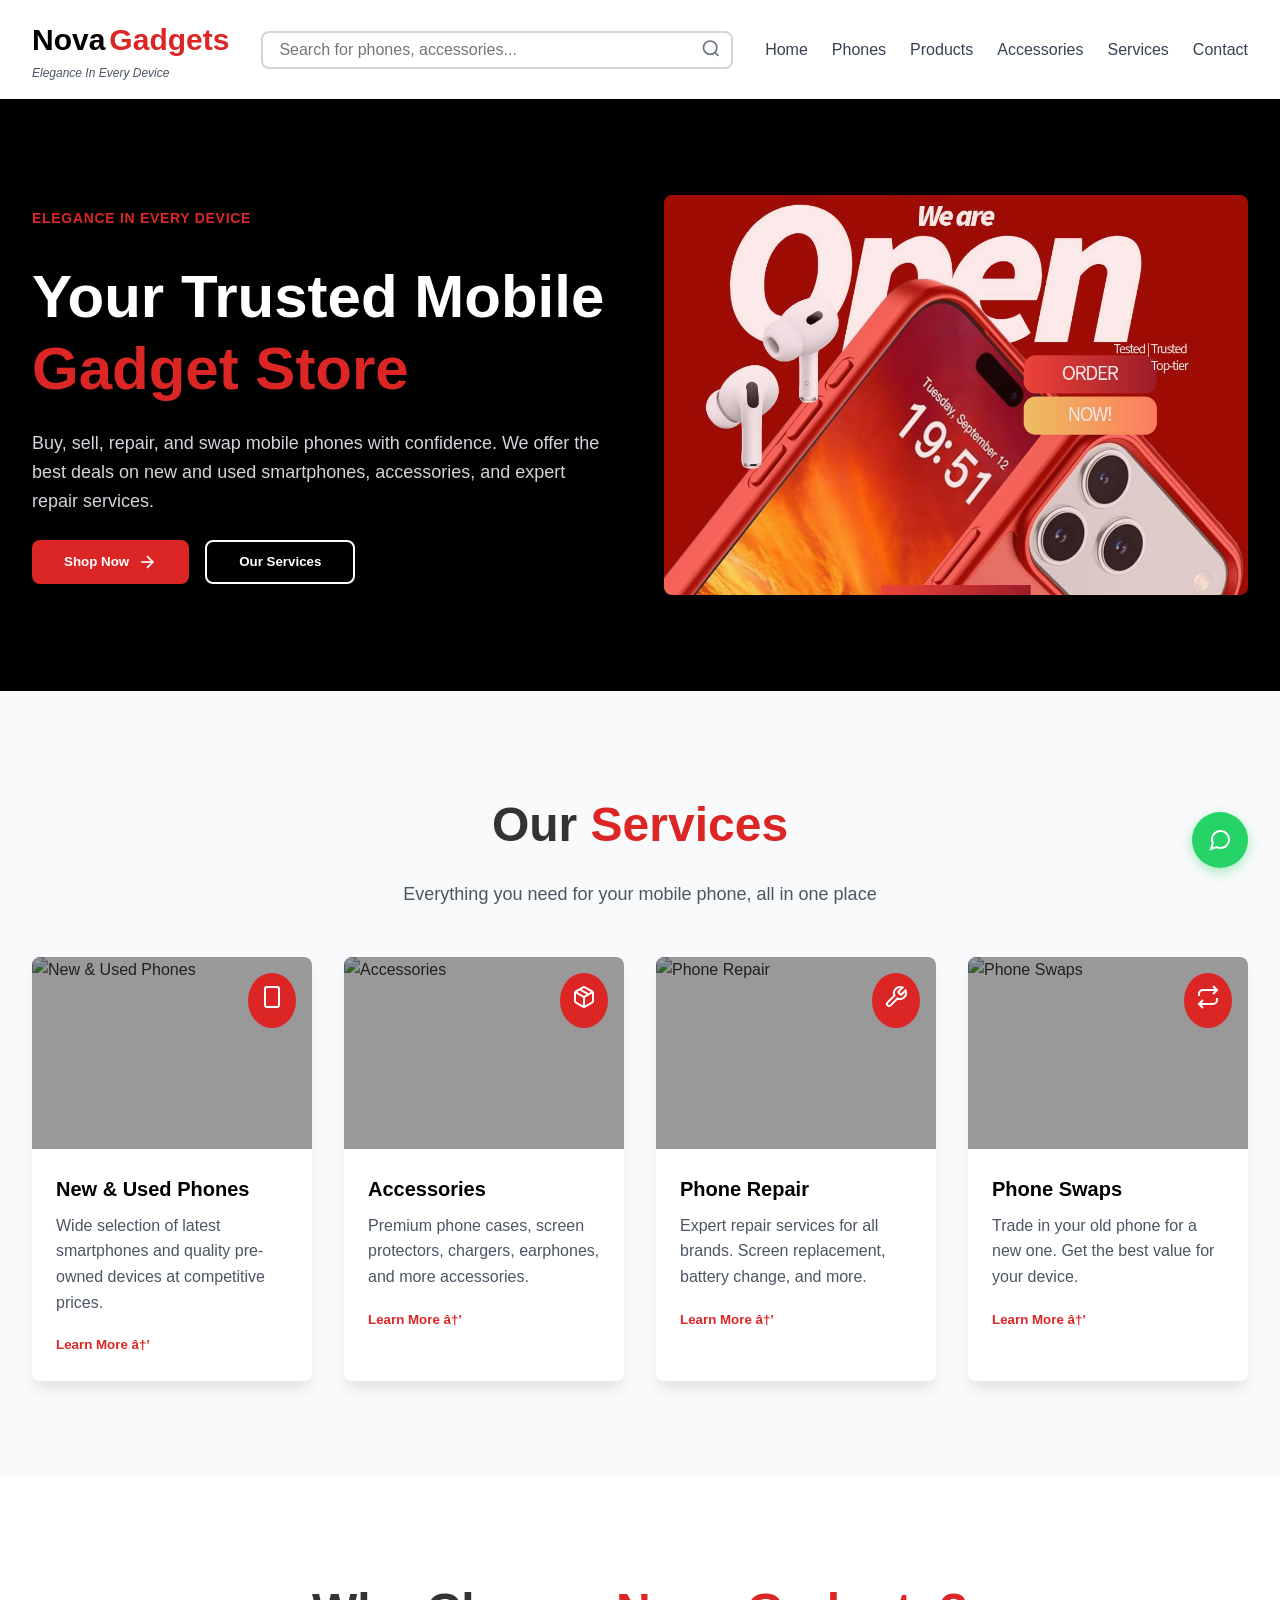
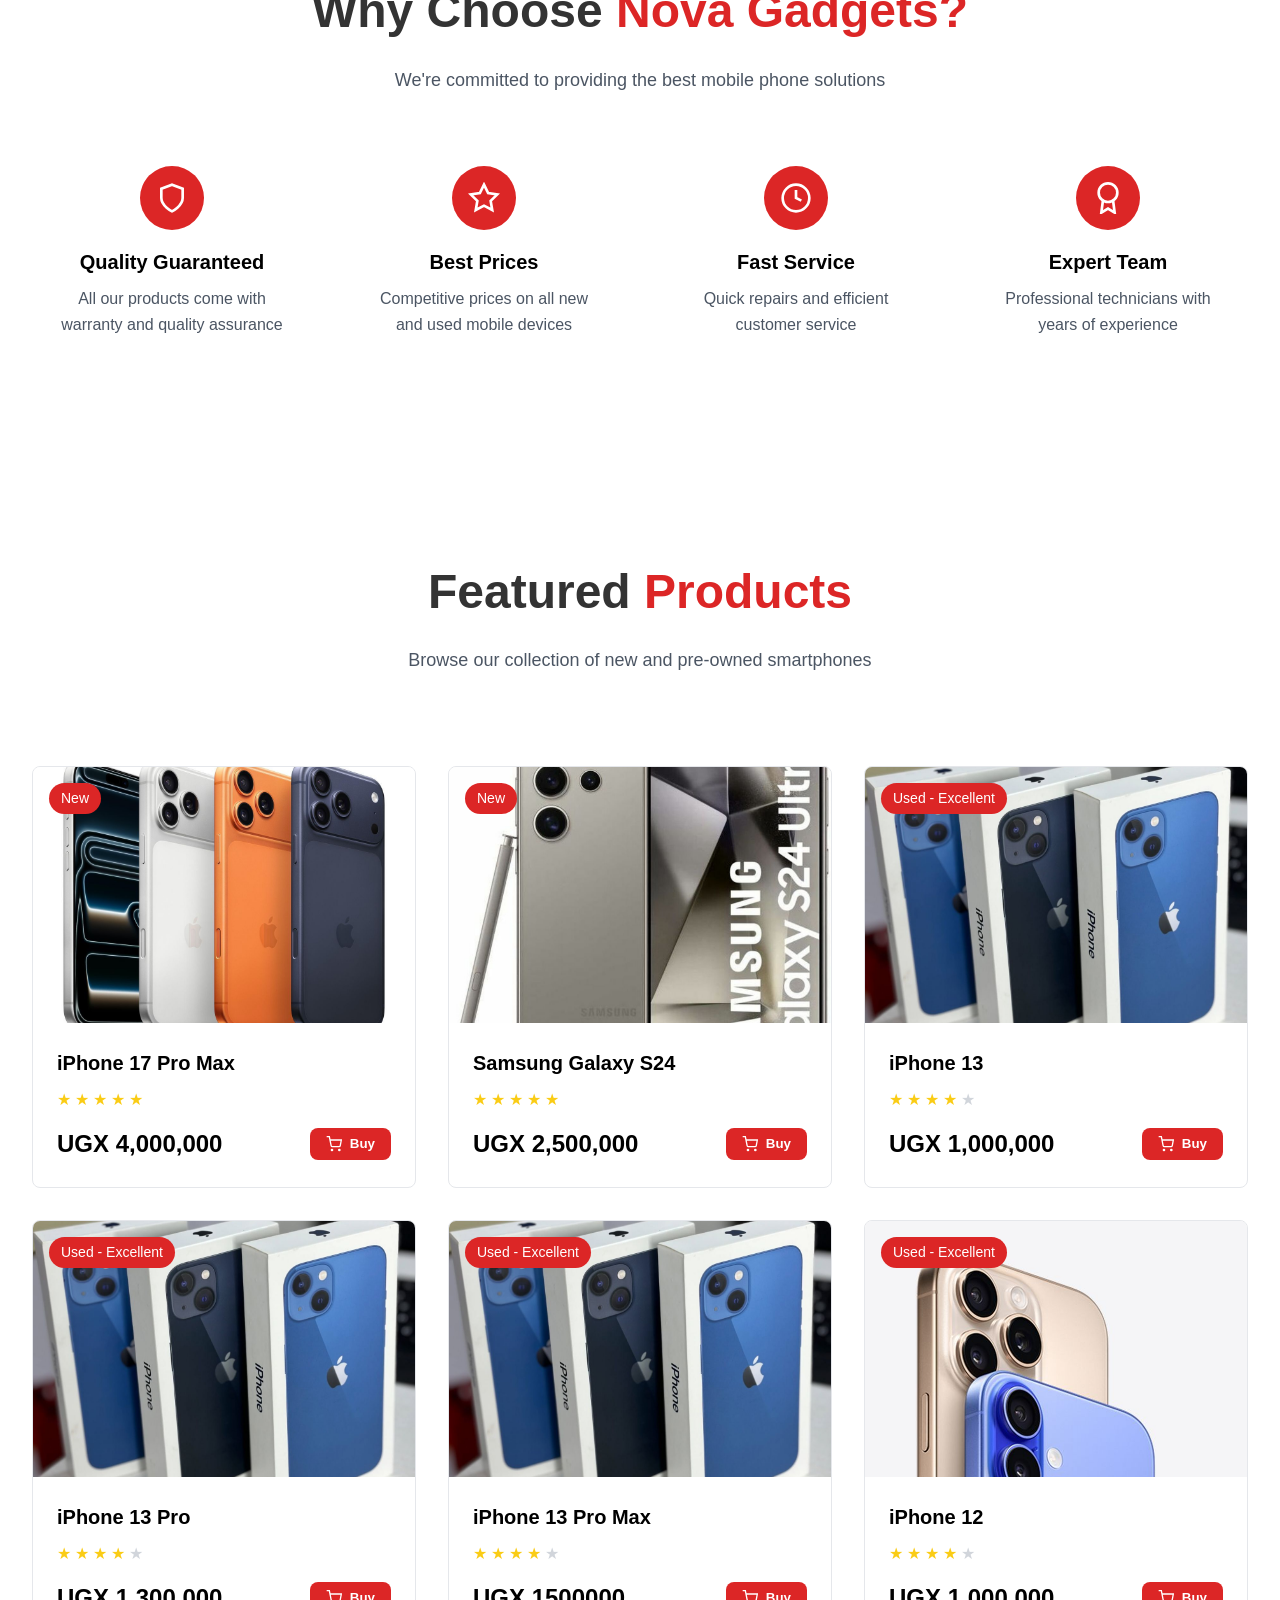
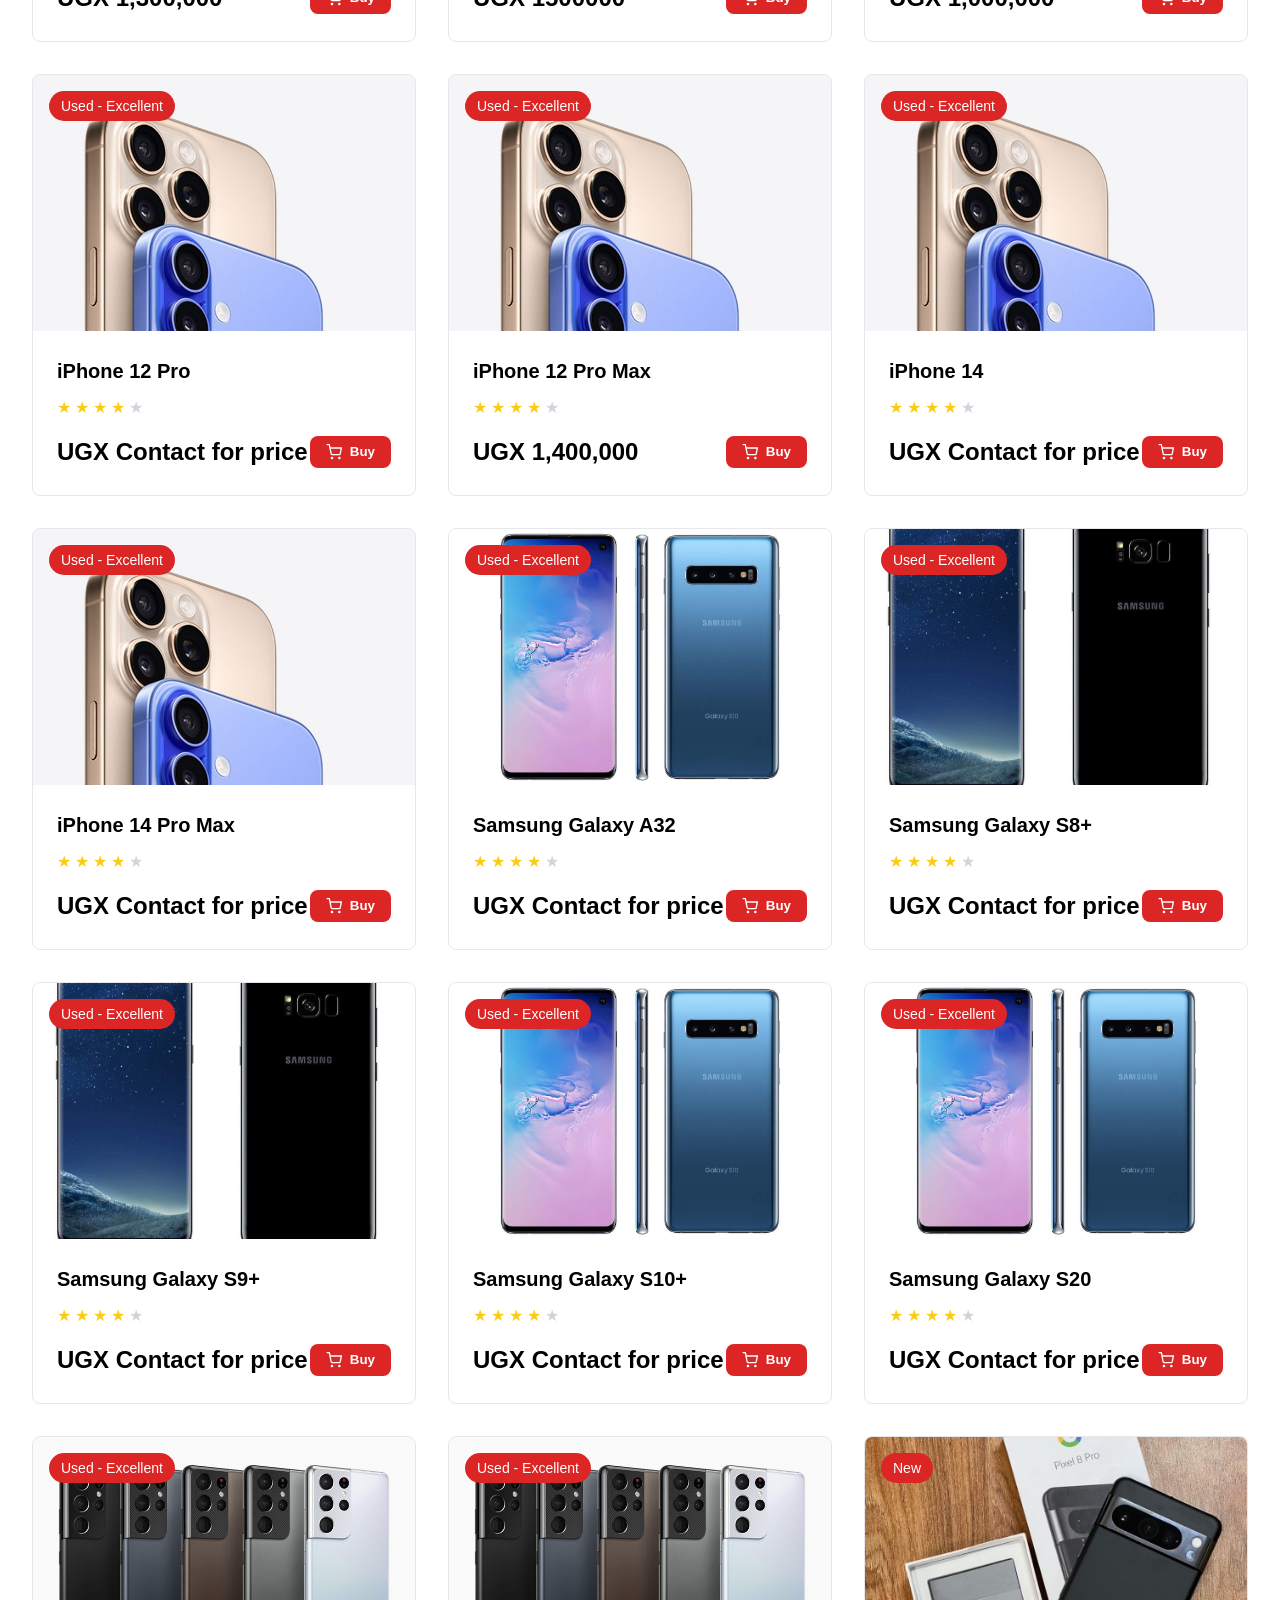
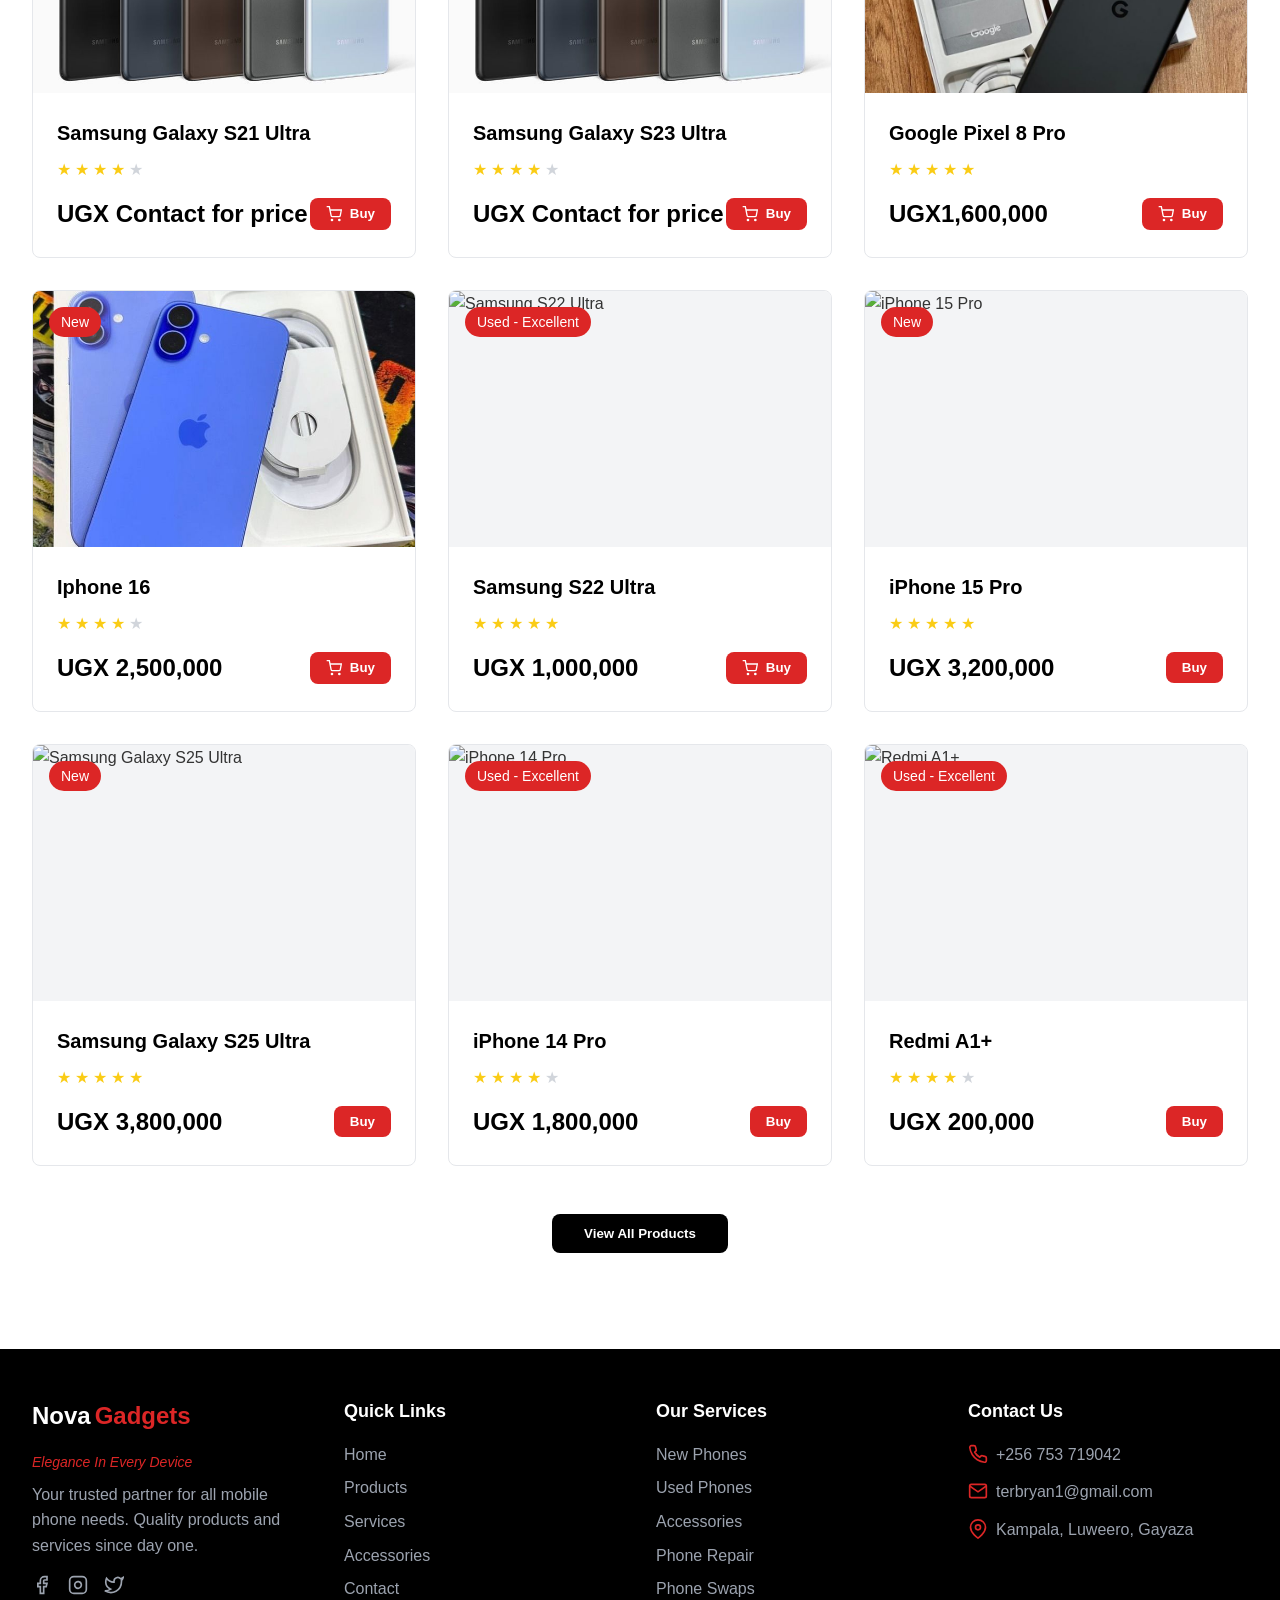
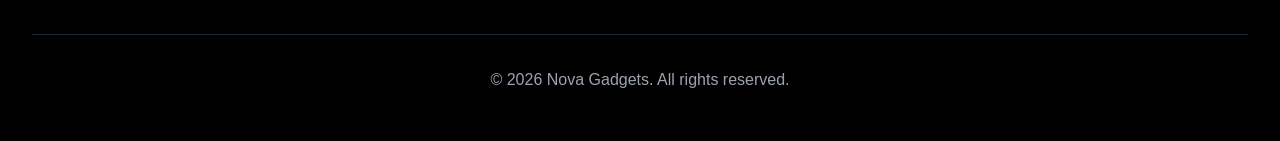
==== index.html @ 5227ba18 "Add files via upload" ====
﻿<!DOCTYPE html>
<html lang="en">
<head>
    <meta charset="UTF-8">
    <meta name="viewport" content="width=device-width, initial-scale=1.0">
    <title>Nova Gadgets - Elegance In Every Device</title>
    <link rel="stylesheet" href="style.css">
</head>
<body>
    <!-- Header -->
    <header class="header">
        <div class="container">
            <div class="header-content">
                <!-- Logo -->
                <div class="logo-container">
                    <a href="#" class="logo">
                        <div class="logo-text">
                            <span class="logo-nova">Nova</span>
                            <span class="logo-gadgets">Gadgets</span>
                        </div>
                        <span class="slogan">Elegance In Every Device</span>
                    </a>
                </div>

                <!-- Search Bar - Desktop -->
                <div class="search-bar desktop-search">
                    <input type="text" id="searchInput" placeholder="Search for phones, accessories..." />
                    <button class="search-btn">
                        <svg width="20" height="20" viewBox="0 0 24 24" fill="none" stroke="currentColor" stroke-width="2">
                            <circle cx="11" cy="11" r="8"></circle>
                            <path d="m21 21-4.35-4.35"></path>
                        </svg>
                    </button>
                </div>

                <!-- Navigation - Desktop -->
                <nav class="nav-desktop">
                    <a href="#home" class="nav-link">Home</a>
                    <a href="#phones" class="nav-link">Phones</a>
                    <a href="#products" class="nav-link">Products</a>
                    <a href="#accessories" class="nav-link">Accessories</a>
                    <a href="#services" class="nav-link">Services</a>
                    <a href="#contact" class="nav-link">Contact</a>
                </nav>

                <!-- Mobile Menu Button -->
                <button class="mobile-menu-btn" id="mobileMenuBtn">
                    <svg class="menu-icon" width="24" height="24" viewBox="0 0 24 24" fill="none" stroke="currentColor" stroke-width="2">
                        <line x1="3" y1="12" x2="21" y2="12"></line>
                        <line x1="3" y1="6" x2="21" y2="6"></line>
                        <line x1="3" y1="18" x2="21" y2="18"></line>
                    </svg>
                    <svg class="close-icon" width="24" height="24" viewBox="0 0 24 24" fill="none" stroke="currentColor" stroke-width="2" style="display: none;">
                        <line x1="18" y1="6" x2="6" y2="18"></line>
                        <line x1="6" y1="6" x2="18" y2="18"></line>
                    </svg>
                </button>
            </div>

            <!-- Search Bar - Mobile -->
            <div class="search-bar mobile-search">
                <input type="text" id="searchInputMobile" placeholder="Search for phones, accessories..." />
                <button class="search-btn">
                    <svg width="20" height="20" viewBox="0 0 24 24" fill="none" stroke="currentColor" stroke-width="2">
                        <circle cx="11" cy="11" r="8"></circle>
                        <path d="m21 21-4.35-4.35"></path>
                    </svg>
                </button>
            </div>

            <!-- Mobile Menu -->
                <nav class="nav-mobile" id="mobileMenu">
                <a href="#home" class="nav-link">Home</a>
                <a href="#phones" class="nav-link">Phones</a>
                <a href="#products" class="nav-link">Products</a>
                <a href="#accessories" class="nav-link">Accessories</a>
                <a href="#services" class="nav-link">Services</a>
                <a href="#contact" class="nav-link">Contact</a>
            </nav>
        </div>
    </header>

    <!-- Hero Section -->
    <section id="home" class="hero">
        <div class="container">
            <div class="hero-grid">
                <!-- Text Content -->
                <div class="hero-text">
                    <p class="hero-badge">Elegance In Every Device</p>
                    <h1 class="hero-title">
                        Your Trusted Mobile <span class="text-red">Gadget Store</span>
                    </h1>
                    <p class="hero-description">
                        Buy, sell, repair, and swap mobile phones with confidence. We offer the best deals on new and used smartphones, accessories, and expert repair services.
                    </p>
                    <div class="hero-buttons">
                        <button id="shopNowBtn" class="btn btn-primary" type="button">
                            Shop Now
                            <svg width="20" height="20" viewBox="0 0 24 24" fill="none" stroke="currentColor" stroke-width="2">
                                <line x1="5" y1="12" x2="19" y2="12"></line>
                                <polyline points="12 5 19 12 12 19"></polyline>
                            </svg>
                        </button>
                        <button id="ourServicesBtn" class="btn btn-secondary" type="button">Our Services</button>
                    </div>
                </div>

                <!-- Image -->
                <div class="hero-image">
                    <img src="images/WhatsApp Image 2026-01-27 at 7.12.16 AM.jpeg" />
                    <div class="hero-image-overlay"></div>
                </div>
            </div>
        </div>
    </section>

    <!-- Services Section -->
    <section id="services" class="services">
        <div class="container">
            <div class="section-header">
                <h2 class="section-title">
                    Our <span class="text-red">Services</span>
                </h2>
                <p class="section-description">
                    Everything you need for your mobile phone, all in one place
                </p>
            </div>

            <div class="services-grid">
                <!-- Service 1 -->
                <div class="service-card">
                    <div class="service-image">
                        <img src="https://images.unsplash.com/photo-1761907174062-c8baf8b7edb3?crop=entropy&cs=tinysrgb&fit=max&fm=jpg&ixid=M3w3Nzg4Nzd8MHwxfHNlYXJjaHwxfHxtb2Rlcm4lMjBzbWFydHBob25lcyUyMGRpc3BsYXl8ZW58MXx8fHwxNzcxNjQ5NzcxfDA&ixlib=rb-4.1.0&q=80&w=1080" alt="New & Used Phones" />
                        <div class="service-image-overlay"></div>
                        <div class="service-icon">
                            <svg width="24" height="24" viewBox="0 0 24 24" fill="none" stroke="currentColor" stroke-width="2">
                                <rect x="5" y="2" width="14" height="20" rx="2" ry="2"></rect>
                                <line x1="12" y1="18" x2="12.01" y2="18"></line>
                            </svg>
                        </div>
                    </div>
                    <div class="service-content">
                        <h3 class="service-title">New & Used Phones</h3>
                        <p class="service-description">Wide selection of latest smartphones and quality pre-owned devices at competitive prices.</p>
                        <button class="service-link" data-service="phones">Learn More â†’</button>
                        <div class="service-details" style="display:none;">
                            <button class="service-details-close">Close</button>
                            <p>Here at Nova Gadgets we offer clean new phones in the market like Samsung, iPhones, Tecno, Itel, Infinix, Redmi, Oppo, Motorola etc. We also offer clean UK used mobile phones like iPhones, Samsung, Oppo, Docomo, Tecno, Aquos etc.</p>
                        </div>
                    </div>
                </div>

                <!-- Service 2 -->
                <div class="service-card">
                    <div class="service-image">
                        <img src="https://images.unsplash.com/photo-1647334864689-e140efbfd51f?crop=entropy&cs=tinysrgb&fit=max&fm=jpg&ixid=M3w3Nzg4Nzd8MHwxfHNlYXJjaHwxfHxtb2JpbGUlMjBwaG9uZSUyMGFjY2Vzc29yaWVzfGVufDF8fHx8MTc3MTY0OTc3Mnww&ixlib=rb-4.1.0&q=80&w=1080" alt="Accessories" />
                        <div class="service-image-overlay"></div>
                        <div class="service-icon">
                            <svg width="24" height="24" viewBox="0 0 24 24" fill="none" stroke="currentColor" stroke-width="2">
                                <line x1="16.5" y1="9.4" x2="7.5" y2="4.21"></line>
                                <path d="M21 16V8a2 2 0 0 0-1-1.73l-7-4a2 2 0 0 0-2 0l-7 4A2 2 0 0 0 3 8v8a2 2 0 0 0 1 1.73l7 4a2 2 0 0 0 2 0l7-4A2 2 0 0 0 21 16z"></path>
                                <polyline points="3.27 6.96 12 12.01 20.73 6.96"></polyline>
                                <line x1="12" y1="22.08" x2="12" y2="12"></line>
                            </svg>
                        </div>
                    </div>
                    <div class="service-content">
                        <h3 class="service-title">Accessories</h3>
                        <p class="service-description">Premium phone cases, screen protectors, chargers, earphones, and more accessories.</p>
                        <button class="service-link" data-service="accessories">Learn More â†’</button>
                        <div class="service-details" style="display:none;">
                            <button class="service-details-close">Close</button>
                            <p>We sell all mobile phone accessories including chargers, phone covers, screen guards, ring lights, powerbanks, OTGs, earphones and more.</p>
                        </div>
                    </div>
                </div>

                <!-- Service 3 -->
                <div class="service-card">
                    <div class="service-image">
                        <img src="https://images.unsplash.com/photo-1769763227060-726b7b926bf2?crop=entropy&cs=tinysrgb&fit=max&fm=jpg&ixid=M3w3Nzg4Nzd8MHwxfHNlYXJjaHwxfHxwaG9uZSUyMHJlcGFpciUyMHRlY2huaWNpYW58ZW58MXx8fHwxNzcxNjQ5NzcyfDA&ixlib=rb-4.1.0&q=80&w=1080" alt="Phone Repair" />
                        <div class="service-image-overlay"></div>
                        <div class="service-icon">
                            <svg width="24" height="24" viewBox="0 0 24 24" fill="none" stroke="currentColor" stroke-width="2">
                                <path d="M14.7 6.3a1 1 0 0 0 0 1.4l1.6 1.6a1 1 0 0 0 1.4 0l3.77-3.77a6 6 0 0 1-7.94 7.94l-6.91 6.91a2.12 2.12 0 0 1-3-3l6.91-6.91a6 6 0 0 1 7.94-7.94l-3.76 3.76z"></path>
                            </svg>
                        </div>
                    </div>
                    <div class="service-content">
                        <h3 class="service-title">Phone Repair</h3>
                        <p class="service-description">Expert repair services for all brands. Screen replacement, battery change, and more.</p>
                        <button class="service-link" data-service="repair">Learn More â†’</button>
                        <div class="service-details" style="display:none;">
                            <button class="service-details-close">Close</button>
                            <p>We repair all types of phones at competitive prices using original spare parts when available. We provide troubleshooting for hardware and software, and software upgrades or downgrades for most mobile models.</p>
                        </div>
                    </div>
                </div>

                <!-- Service 4 -->
                <div class="service-card">
                    <div class="service-image">
                        <img src="https://images.unsplash.com/photo-1612178991541-b48cc8e92a4d?crop=entropy&cs=tinysrgb&fit=max&fm=jpg&ixid=M3w3Nzg4Nzd8MHwxfHNlYXJjaHwxfHxzbWFydHBob25lJTIwZXhjaGFuZ2UlMjB0cmFkZXxlbnwxfHx8fDE3NzE2NDk3NzJ8MA&ixlib=rb-4.1.0&q=80&w=1080" alt="Phone Swaps" />
                        <div class="service-image-overlay"></div>
                        <div class="service-icon">
                            <svg width="24" height="24" viewBox="0 0 24 24" fill="none" stroke="currentColor" stroke-width="2">
                                <polyline points="17 1 21 5 17 9"></polyline>
                                <path d="M3 11V9a4 4 0 0 1 4-4h14"></path>
                                <polyline points="7 23 3 19 7 15"></polyline>
                                <path d="M21 13v2a4 4 0 0 1-4 4H3"></path>
                            </svg>
                        </div>
                    </div>
                    <div class="service-content">
                        <h3 class="service-title">Phone Swaps</h3>
                        <p class="service-description">Trade in your old phone for a new one. Get the best value for your device.</p>
                        <button class="service-link" data-service="swaps">Learn More â†’</button>
                        <div class="service-details" style="display:none;">
                            <button class="service-details-close">Close</button>
                            <p>Bring your old phone and leave with a new gadget from Nova Gadgets. Swap your old device for a clean, updated phone and get great value.</p>
                        </div>
                    </div>
                </div>
            </div>
        </div>
    </section>

    <!-- Features Section -->
    <section class="features">
        <div class="container">
            <div class="section-header">
                <h2 class="section-title">
                    Why Choose <span class="text-red">Nova Gadgets?</span>
                </h2>
                <p class="section-description">
                    We're committed to providing the best mobile phone solutions
                </p>
            </div>

            <div class="features-grid">
                <!-- Feature 1 -->
                <div class="feature-card">
                    <div class="feature-icon">
                        <svg width="32" height="32" viewBox="0 0 24 24" fill="none" stroke="currentColor" stroke-width="2">
                            <path d="M12 22s8-4 8-10V5l-8-3-8 3v7c0 6 8 10 8 10z"></path>
                        </svg>
                    </div>
                    <h3 class="feature-title">Quality Guaranteed</h3>
                    <p class="feature-description">All our products come with warranty and quality assurance</p>
                </div>

                <!-- Feature 2 -->
                <div class="feature-card">
                    <div class="feature-icon">
                        <svg width="32" height="32" viewBox="0 0 24 24" fill="none" stroke="currentColor" stroke-width="2">
                            <polygon points="12 2 15.09 8.26 22 9.27 17 14.14 18.18 21.02 12 17.77 5.82 21.02 7 14.14 2 9.27 8.91 8.26 12 2"></polygon>
                        </svg>
                    </div>
                    <h3 class="feature-title">Best Prices</h3>
                    <p class="feature-description">Competitive prices on all new and used mobile devices</p>
                </div>

                <!-- Feature 3 -->
                <div class="feature-card">
                    <div class="feature-icon">
                        <svg width="32" height="32" viewBox="0 0 24 24" fill="none" stroke="currentColor" stroke-width="2">
                            <circle cx="12" cy="12" r="10"></circle>
                            <polyline points="12 6 12 12 16 14"></polyline>
                        </svg>
                    </div>
                    <h3 class="feature-title">Fast Service</h3>
                    <p class="feature-description">Quick repairs and efficient customer service</p>
                </div>

                <!-- Feature 4 -->
                <div class="feature-card">
                    <div class="feature-icon">
                        <svg width="32" height="32" viewBox="0 0 24 24" fill="none" stroke="currentColor" stroke-width="2">
                            <circle cx="12" cy="8" r="7"></circle>
                            <polyline points="8.21 13.89 7 23 12 20 17 23 15.79 13.88"></polyline>
                        </svg>
                    </div>
                    <h3 class="feature-title">Expert Team</h3>
                    <p class="feature-description">Professional technicians with years of experience</p>
                </div>
            </div>
        </div>
    </section>
 

    <!-- Products Section -->
    <section id="products" class="products">
        <div class="container">
            <div class="section-header">
                <h2 class="section-title">
                    Featured <span class="text-red">Products</span>
                </h2>
                <p class="section-description">
                    Browse our collection of new and pre-owned smartphones
                </p>
                <div class="products-controls">
                    <button id="toggleAccessoriesBtn" class="btn btn-secondary">Accessories</button>
                </div>
            </div>

            <div class="products-grid">
                <p id="noResultsMessage" class="no-results" style="display:none;">
    No products found.
</p>
                <!-- Product 1 -->
                <div class="product-card" data-category="New Phones">
                    <div class="product-image">
                        <img src="images/iphone 17 pro max.jepg.jpeg" alt="iPhone 17 Pro Max" />
                        <span class="product-badge">New</span>
                    </div>
                    <div class="product-content">
                        <h3 class="product-title">iPhone 17 Pro Max</h3>
                        <div class="product-rating">
                            <span class="star filled">★</span>
                            <span class="star filled">★</span>
                            <span class="star filled">★</span>
                            <span class="star filled">★</span>
                            <span class="star filled">★</span>
                        </div>
                        <div class="product-footer">
                            <span class="product-price">UGX 4,000,000</span>
                            <button class="btn-buy">
                                <svg width="16" height="16" viewBox="0 0 24 24" fill="none" stroke="currentColor" stroke-width="2">
                                    <circle cx="9" cy="21" r="1"></circle>
                                    <circle cx="20" cy="21" r="1"></circle>
                                    <path d="M1 1h4l2.68 13.39a2 2 0 0 0 2 1.61h9.72a2 2 0 0 0 2-1.61L23 6H6"></path>
                                </svg>
                                Buy
                            </button>
                        </div>
                    </div>
                </div>

                <!-- Product 2 -->
                <div class="product-card" data-category="New Phones">
                    <div class="product-image">
                        <img src="images/samsung s24.jepg.jpeg" />
                        <span class="product-badge">New</span>
                    </div>
                    <div class="product-content">
                        <h3 class="product-title">Samsung Galaxy S24</h3>
                        <div class="product-rating">
                            <span class="star filled">★</span>
                            <span class="star filled">★</span>
                            <span class="star filled">★</span>
                            <span class="star filled">★</span>
                            <span class="star filled">★</span>
                        </div>
                        <div class="product-footer">
                            <span class="product-price">UGX 2,500,000</span>
                            <button class="btn-buy">
                                <svg width="16" height="16" viewBox="0 0 24 24" fill="none" stroke="currentColor" stroke-width="2">
                                    <circle cx="9" cy="21" r="1"></circle>
                                    <circle cx="20" cy="21" r="1"></circle>
                                    <path d="M1 1h4l2.68 13.39a2 2 0 0 0 2 1.61h9.72a2 2 0 0 0 2-1.61L23 6H6"></path>
                                </svg>
                                Buy
                            </button>
                        </div>
                    </div>
                </div>

                <!-- Product 3 -->
                <div class="product-card" data-category="Used Phones">
                    <div class="product-image">
                        <img src="images/iphone 13.jepg.jpeg" />
                        <span class="product-badge">Used - Excellent</span>
                    </div>
                    <div class="product-content">
                        <h3 class="product-title">iPhone 13</h3>
                        <div class="product-rating">
                            <span class="star filled">★</span>
                            <span class="star filled">★</span>
                            <span class="star filled">★</span>
                            <span class="star filled">★</span>
                            <span class="star">★</span>
                        </div>
                        <div class="product-footer">
                            <span class="product-price">UGX 1,000,000</span>
                            <button class="btn-buy">
                                <svg width="16" height="16" viewBox="0 0 24 24" fill="none" stroke="currentColor" stroke-width="2">
                                    <circle cx="9" cy="21" r="1"></circle>
                                    <circle cx="20" cy="21" r="1"></circle>
                                    <path d="M1 1h4l2.68 13.39a2 2 0 0 0 2 1.61h9.72a2 2 0 0 0 2-1.61L23 6H6"></path>
                                </svg>
                                Buy
                            </button>
                        </div>
                    </div>
                </div>

                <div class="product-card" data-category="Used Phones">
                    <div class="product-image">
                        <img src="images/iphone 13.jepg.jpeg" alt="iPhone 13 Pro" />
                        <span class="product-badge">Used - Excellent</span>
                    </div>
                    <div class="product-content">
                        <h3 class="product-title">iPhone 13 Pro</h3>
                        <div class="product-rating">
                            <span class="star filled">★</span>
                            <span class="star filled">★</span>
                            <span class="star filled">★</span>
                            <span class="star filled">★</span>
                            <span class="star">★</span>
                        </div>
                        <div class="product-footer">
                            <span class="product-price">UGX 1,300,000</span>
                            <button class="btn-buy">
                                <svg width="16" height="16" viewBox="0 0 24 24" fill="none" stroke="currentColor" stroke-width="2">
                                    <circle cx="9" cy="21" r="1"></circle>
                                    <circle cx="20" cy="21" r="1"></circle>
                                    <path d="M1 1h4l2.68 13.39a2 2 0 0 0 2 1.61h9.72a2 2 0 0 0 2-1.61L23 6H6"></path>
                                </svg>
                                Buy
                            </button>
                        </div>
                    </div>
                </div>

                <div class="product-card" data-category="Used Phones">
                    <div class="product-image">
                        <img src="images/iphone 13.jepg.jpeg" alt="iPhone 13 Pro Max" />
                        <span class="product-badge">Used - Excellent</span>
                    </div>
                    <div class="product-content">
                        <h3 class="product-title">iPhone 13 Pro Max</h3>
                        <div class="product-rating">
                            <span class="star filled">★</span>
                            <span class="star filled">★</span>
                            <span class="star filled">★</span>
                            <span class="star filled">★</span>
                            <span class="star">★</span>
                        </div>
                        <div class="product-footer">
                            <span class="product-price">UGX 1500000</span>
                            <button class="btn-buy">
                                <svg width="16" height="16" viewBox="0 0 24 24" fill="none" stroke="currentColor" stroke-width="2">
                                    <circle cx="9" cy="21" r="1"></circle>
                                    <circle cx="20" cy="21" r="1"></circle>
                                    <path d="M1 1h4l2.68 13.39a2 2 0 0 0 2 1.61h9.72a2 2 0 0 0 2-1.61L23 6H6"></path>
                                </svg>
                                Buy
                            </button>
                        </div>
                    </div>
                </div>

                <div class="product-card" data-category="Used Phones">
                    <div class="product-image">
                        <img src="images/iphone. jpg.jpg" alt="iPhone 12" />
                        <span class="product-badge">Used - Excellent</span>
                    </div>
                    <div class="product-content">
                        <h3 class="product-title">iPhone 12</h3>
                        <div class="product-rating">
                            <span class="star filled">★</span>
                            <span class="star filled">★</span>
                            <span class="star filled">★</span>
                            <span class="star filled">★</span>
                            <span class="star">★</span>
                        </div>
                        <div class="product-footer">
                            <span class="product-price">UGX 1,000,000</span>
                            <button class="btn-buy">
                                <svg width="16" height="16" viewBox="0 0 24 24" fill="none" stroke="currentColor" stroke-width="2">
                                    <circle cx="9" cy="21" r="1"></circle>
                                    <circle cx="20" cy="21" r="1"></circle>
                                    <path d="M1 1h4l2.68 13.39a2 2 0 0 0 2 1.61h9.72a2 2 0 0 0 2-1.61L23 6H6"></path>
                                </svg>
                                Buy
                            </button>
                        </div>
                    </div>
                </div>

                <div class="product-card" data-category="Used Phones">
                    <div class="product-image">
                        <img src="images/iphone. jpg.jpg" alt="iPhone 12 Pro" />
                        <span class="product-badge">Used - Excellent</span>
                    </div>
                    <div class="product-content">
                        <h3 class="product-title">iPhone 12 Pro</h3>
                        <div class="product-rating">
                            <span class="star filled">★</span>
                            <span class="star filled">★</span>
                            <span class="star filled">★</span>
                            <span class="star filled">★</span>
                            <span class="star">★</span>
                        </div>
                        <div class="product-footer">
                            <span class="product-price">UGX Contact for price</span>
                            <button class="btn-buy">
                                <svg width="16" height="16" viewBox="0 0 24 24" fill="none" stroke="currentColor" stroke-width="2">
                                    <circle cx="9" cy="21" r="1"></circle>
                                    <circle cx="20" cy="21" r="1"></circle>
                                    <path d="M1 1h4l2.68 13.39a2 2 0 0 0 2 1.61h9.72a2 2 0 0 0 2-1.61L23 6H6"></path>
                                </svg>
                                Buy
                            </button>
                        </div>
                    </div>
                </div>

                <div class="product-card" data-category="Used Phones">
                    <div class="product-image">
                        <img src="images/iphone. jpg.jpg" alt="iPhone 12 Pro Max" />
                        <span class="product-badge">Used - Excellent</span>
                    </div>
                    <div class="product-content">
                        <h3 class="product-title">iPhone 12 Pro Max</h3>
                        <div class="product-rating">
                            <span class="star filled">★</span>
                            <span class="star filled">★</span>
                            <span class="star filled">★</span>
                            <span class="star filled">★</span>
                            <span class="star">★</span>
                        </div>
                        <div class="product-footer">
                            <span class="product-price">UGX 1,400,000</span>
                            <button class="btn-buy">
                                <svg width="16" height="16" viewBox="0 0 24 24" fill="none" stroke="currentColor" stroke-width="2">
                                    <circle cx="9" cy="21" r="1"></circle>
                                    <circle cx="20" cy="21" r="1"></circle>
                                    <path d="M1 1h4l2.68 13.39a2 2 0 0 0 2 1.61h9.72a2 2 0 0 0 2-1.61L23 6H6"></path>
                                </svg>
                                Buy
                            </button>
                        </div>
                    </div>
                </div>

                <div class="product-card" data-category="Used Phones">
                    <div class="product-image">
                        <img src="images/iphone. jpg.jpg" alt="iPhone 14" />
                        <span class="product-badge">Used - Excellent</span>
                    </div>
                    <div class="product-content">
                        <h3 class="product-title">iPhone 14</h3>
                        <div class="product-rating">
                            <span class="star filled">★</span>
                            <span class="star filled">★</span>
                            <span class="star filled">★</span>
                            <span class="star filled">★</span>
                            <span class="star">★</span>
                        </div>
                        <div class="product-footer">
                            <span class="product-price">UGX Contact for price</span>
                            <button class="btn-buy">
                                <svg width="16" height="16" viewBox="0 0 24 24" fill="none" stroke="currentColor" stroke-width="2">
                                    <circle cx="9" cy="21" r="1"></circle>
                                    <circle cx="20" cy="21" r="1"></circle>
                                    <path d="M1 1h4l2.68 13.39a2 2 0 0 0 2 1.61h9.72a2 2 0 0 0 2-1.61L23 6H6"></path>
                                </svg>
                                Buy
                            </button>
                        </div>
                    </div>
                </div>

                <div class="product-card" data-category="Used Phones">
                    <div class="product-image">
                        <img src="images/iphone. jpg.jpg" alt="iPhone 14 Pro Max" />
                        <span class="product-badge">Used - Excellent</span>
                    </div>
                    <div class="product-content">
                        <h3 class="product-title">iPhone 14 Pro Max</h3>
                        <div class="product-rating">
                            <span class="star filled">★</span>
                            <span class="star filled">★</span>
                            <span class="star filled">★</span>
                            <span class="star filled">★</span>
                            <span class="star">★</span>
                        </div>
                        <div class="product-footer">
                            <span class="product-price">UGX Contact for price</span>
                            <button class="btn-buy">
                                <svg width="16" height="16" viewBox="0 0 24 24" fill="none" stroke="currentColor" stroke-width="2">
                                    <circle cx="9" cy="21" r="1"></circle>
                                    <circle cx="20" cy="21" r="1"></circle>
                                    <path d="M1 1h4l2.68 13.39a2 2 0 0 0 2 1.61h9.72a2 2 0 0 0 2-1.61L23 6H6"></path>
                                </svg>
                                Buy
                            </button>
                        </div>
                    </div>
                </div>

                <div class="product-card" data-category="Used Phones">
                    <div class="product-image">
                        <img src="images/samsung s10.png.jpeg" alt="Samsung Galaxy A32" />
                        <span class="product-badge">Used - Excellent</span>
                    </div>
                    <div class="product-content">
                        <h3 class="product-title">Samsung Galaxy A32</h3>
                        <div class="product-rating">
                            <span class="star filled">★</span>
                            <span class="star filled">★</span>
                            <span class="star filled">★</span>
                            <span class="star filled">★</span>
                            <span class="star">★</span>
                        </div>
                        <div class="product-footer">
                            <span class="product-price">UGX Contact for price</span>
                            <button class="btn-buy">
                                <svg width="16" height="16" viewBox="0 0 24 24" fill="none" stroke="currentColor" stroke-width="2">
                                    <circle cx="9" cy="21" r="1"></circle>
                                    <circle cx="20" cy="21" r="1"></circle>
                                    <path d="M1 1h4l2.68 13.39a2 2 0 0 0 2 1.61h9.72a2 2 0 0 0 2-1.61L23 6H6"></path>
                                </svg>
                                Buy
                            </button>
                        </div>
                    </div>
                </div>

                <div class="product-card" data-category="Used Phones">
                    <div class="product-image">
                        <img src="images/samsung s8+.png.jpeg" alt="Samsung Galaxy S8+" />
                        <span class="product-badge">Used - Excellent</span>
                    </div>
                    <div class="product-content">
                        <h3 class="product-title">Samsung Galaxy S8+</h3>
                        <div class="product-rating">
                            <span class="star filled">★</span>
                            <span class="star filled">★</span>
                            <span class="star filled">★</span>
                            <span class="star filled">★</span>
                            <span class="star">★</span>
                        </div>
                        <div class="product-footer">
                            <span class="product-price">UGX Contact for price</span>
                            <button class="btn-buy">
                                <svg width="16" height="16" viewBox="0 0 24 24" fill="none" stroke="currentColor" stroke-width="2">
                                    <circle cx="9" cy="21" r="1"></circle>
                                    <circle cx="20" cy="21" r="1"></circle>
                                    <path d="M1 1h4l2.68 13.39a2 2 0 0 0 2 1.61h9.72a2 2 0 0 0 2-1.61L23 6H6"></path>
                                </svg>
                                Buy
                            </button>
                        </div>
                    </div>
                </div>

                <div class="product-card" data-category="Used Phones">
                    <div class="product-image">
                        <img src="images/samsung s8+.png.jpeg" alt="Samsung Galaxy S9+" />
                        <span class="product-badge">Used - Excellent</span>
                    </div>
                    <div class="product-content">
                        <h3 class="product-title">Samsung Galaxy S9+</h3>
                        <div class="product-rating">
                            <span class="star filled">★</span>
                            <span class="star filled">★</span>
                            <span class="star filled">★</span>
                            <span class="star filled">★</span>
                            <span class="star">★</span>
                        </div>
                        <div class="product-footer">
                            <span class="product-price">UGX Contact for price</span>
                            <button class="btn-buy">
                                <svg width="16" height="16" viewBox="0 0 24 24" fill="none" stroke="currentColor" stroke-width="2">
                                    <circle cx="9" cy="21" r="1"></circle>
                                    <circle cx="20" cy="21" r="1"></circle>
                                    <path d="M1 1h4l2.68 13.39a2 2 0 0 0 2 1.61h9.72a2 2 0 0 0 2-1.61L23 6H6"></path>
                                </svg>
                                Buy
                            </button>
                        </div>
                    </div>
                </div>

                <div class="product-card" data-category="Used Phones">
                    <div class="product-image">
                        <img src="images/samsung s10.png.jpeg" alt="Samsung Galaxy S10+" />
                        <span class="product-badge">Used - Excellent</span>
                    </div>
                    <div class="product-content">
                        <h3 class="product-title">Samsung Galaxy S10+</h3>
                        <div class="product-rating">
                            <span class="star filled">★</span>
                            <span class="star filled">★</span>
                            <span class="star filled">★</span>
                            <span class="star filled">★</span>
                            <span class="star">★</span>
                        </div>
                        <div class="product-footer">
                            <span class="product-price">UGX Contact for price</span>
                            <button class="btn-buy">
                                <svg width="16" height="16" viewBox="0 0 24 24" fill="none" stroke="currentColor" stroke-width="2">
                                    <circle cx="9" cy="21" r="1"></circle>
                                    <circle cx="20" cy="21" r="1"></circle>
                                    <path d="M1 1h4l2.68 13.39a2 2 0 0 0 2 1.61h9.72a2 2 0 0 0 2-1.61L23 6H6"></path>
                                </svg>
                                Buy
                            </button>
                        </div>
                    </div>
                </div>

                <div class="product-card" data-category="Used Phones">
                    <div class="product-image">
                        <img src="images/samsung s10.png.jpeg" alt="Samsung Galaxy S20" />
                        <span class="product-badge">Used - Excellent</span>
                    </div>
                    <div class="product-content">
                        <h3 class="product-title">Samsung Galaxy S20</h3>
                        <div class="product-rating">
                            <span class="star filled">★</span>
                            <span class="star filled">★</span>
                            <span class="star filled">★</span>
                            <span class="star filled">★</span>
                            <span class="star">★</span>
                        </div>
                        <div class="product-footer">
                            <span class="product-price">UGX Contact for price</span>
                            <button class="btn-buy">
                                <svg width="16" height="16" viewBox="0 0 24 24" fill="none" stroke="currentColor" stroke-width="2">
                                    <circle cx="9" cy="21" r="1"></circle>
                                    <circle cx="20" cy="21" r="1"></circle>
                                    <path d="M1 1h4l2.68 13.39a2 2 0 0 0 2 1.61h9.72a2 2 0 0 0 2-1.61L23 6H6"></path>
                                </svg>
                                Buy
                            </button>
                        </div>
                    </div>
                </div>

                <div class="product-card" data-category="Used Phones">
                    <div class="product-image">
                        <img src="images/samsung s21 ultra.png.jpeg" alt="Samsung Galaxy S21 Ultra" />
                        <span class="product-badge">Used - Excellent</span>
                    </div>
                    <div class="product-content">
                        <h3 class="product-title">Samsung Galaxy S21 Ultra</h3>
                        <div class="product-rating">
                            <span class="star filled">★</span>
                            <span class="star filled">★</span>
                            <span class="star filled">★</span>
                            <span class="star filled">★</span>
                            <span class="star">★</span>
                        </div>
                        <div class="product-footer">
                            <span class="product-price">UGX Contact for price</span>
                            <button class="btn-buy">
                                <svg width="16" height="16" viewBox="0 0 24 24" fill="none" stroke="currentColor" stroke-width="2">
                                    <circle cx="9" cy="21" r="1"></circle>
                                    <circle cx="20" cy="21" r="1"></circle>
                                    <path d="M1 1h4l2.68 13.39a2 2 0 0 0 2 1.61h9.72a2 2 0 0 0 2-1.61L23 6H6"></path>
                                </svg>
                                Buy
                            </button>
                        </div>
                    </div>
                </div>

                <div class="product-card" data-category="Used Phones">
                    <div class="product-image">
                        <img src="images/samsung s21 ultra.png.jpeg" alt="Samsung Galaxy S23 Ultra" />
                        <span class="product-badge">Used - Excellent</span>
                    </div>
                    <div class="product-content">
                        <h3 class="product-title">Samsung Galaxy S23 Ultra</h3>
                        <div class="product-rating">
                            <span class="star filled">★</span>
                            <span class="star filled">★</span>
                            <span class="star filled">★</span>
                            <span class="star filled">★</span>
                            <span class="star">★</span>
                        </div>
                        <div class="product-footer">
                            <span class="product-price">UGX Contact for price</span>
                            <button class="btn-buy">
                                <svg width="16" height="16" viewBox="0 0 24 24" fill="none" stroke="currentColor" stroke-width="2">
                                    <circle cx="9" cy="21" r="1"></circle>
                                    <circle cx="20" cy="21" r="1"></circle>
                                    <path d="M1 1h4l2.68 13.39a2 2 0 0 0 2 1.61h9.72a2 2 0 0 0 2-1.61L23 6H6"></path>
                                </svg>
                                Buy
                            </button>
                        </div>
                    </div>
                </div>

                <!-- Product 4 -->
                <div class="product-card" data-category="New Phones">
                    <div class="product-image">
                        <img src="images/google pixel pro 8.jepg.jpeg" />
                        <span class="product-badge">New</span>
                    </div>
                    <div class="product-content">
                        <h3 class="product-title">Google Pixel 8 Pro</h3>
                        <div class="product-rating">
                            <span class="star filled">★</span>
                            <span class="star filled">★</span>
                            <span class="star filled">★</span>
                            <span class="star filled">★</span>
                            <span class="star filled">★</span>
                        </div>
                        <div class="product-footer">
                            <span class="product-price">UGX1,600,000</span>
                            <button class="btn-buy">
                                <svg width="16" height="16" viewBox="0 0 24 24" fill="none" stroke="currentColor" stroke-width="2">
                                    <circle cx="9" cy="21" r="1"></circle>
                                    <circle cx="20" cy="21" r="1"></circle>
                                    <path d="M1 1h4l2.68 13.39a2 2 0 0 0 2 1.61h9.72a2 2 0 0 0 2-1.61L23 6H6"></path>
                                </svg>
                                Buy
                            </button>
                        </div>
                    </div>
                </div>

                <!-- Product 5 -->
                <div class="product-card">
                    <div class="product-image">
                        <img src="images/iphone 16.jepg.jpeg" />
                        <span class="product-badge">New</span>
                    </div>
                    <div class="product-content">
                        <h3 class="product-title">Iphone 16</h3>
                        <div class="product-rating">
                            <span class="star filled">★</span>
                            <span class="star filled">★</span>
                            <span class="star filled">★</span>
                            <span class="star filled">★</span>
                            <span class="star">★</span>
                        </div>
                        <div class="product-footer">
                            <span class="product-price">UGX 2,500,000</span>
                            <button class="btn-buy">
                                <svg width="16" height="16" viewBox="0 0 24 24" fill="none" stroke="currentColor" stroke-width="2">
                                    <circle cx="9" cy="21" r="1"></circle>
                                    <circle cx="20" cy="21" r="1"></circle>
                                    <path d="M1 1h4l2.68 13.39a2 2 0 0 0 2 1.61h9.72a2 2 0 0 0 2-1.61L23 6H6"></path>
                                </svg>
                                Buy
                            </button>
                        </div>
                    </div>
                </div>

                <!-- Product 6 -->
                <div class="product-card">
                    <div class="product-image">
                        <img src="https://5.imimg.com/data5/ANDROID/Default/2025/1/478641129/OI/BH/DD/227561583/product-jpeg-500x500.jpg" alt="Samsung S22 Ultra" />
                        <span class="product-badge">Used - Excellent</span>
                    </div>
                    <div class="product-content">
                        <h3 class="product-title">Samsung S22 Ultra</h3>
                        <div class="product-rating">
                            <span class="star filled">★</span>
                            <span class="star filled">★</span>
                            <span class="star filled">★</span>
                            <span class="star filled">★</span>
                            <span class="star filled">★</span>
                        </div>
                        <div class="product-footer">
                            <span class="product-price">UGX 1,000,000</span>
                            <button class="btn-buy">
                                <svg width="16" height="16" viewBox="0 0 24 24" fill="none" stroke="currentColor" stroke-width="2">
                                    <circle cx="9" cy="21" r="1"></circle>
                                    <circle cx="20" cy="21" r="1"></circle>
                                    <path d="M1 1h4l2.68 13.39a2 2 0 0 0 2 1.61h9.72a2 2 0 0 0 2-1.61L23 6H6"></path>
                                </svg>
                                Buy
                            </button>
                        </div>
                    </div>
                </div>

                <!-- Additional products moved into grid -->
                <div class="product-card">
                    <div class="product-image">
                        <img src="https://www.apple.com/newsroom/images/2023/09/apple-unveils-iphone-15-pro-and-iphone-15-pro-max/article/Apple-iPhone-15-Pro-lineup-color-lineup-geo-230912_big.jpg.large_2x.jpg" alt="iPhone 15 Pro" />
                        <span class="product-badge">New</span>
                    </div>
                    <div class="product-content">
                        <h3 class="product-title">iPhone 15 Pro</h3>
                        <div class="product-rating">
                            <span class="star filled">★</span>
                            <span class="star filled">★</span>
                            <span class="star filled">★</span>
                            <span class="star filled">★</span>
                            <span class="star filled">★</span>
                        </div>
                        <div class="product-footer">
                            <span class="product-price">UGX 3,200,000</span>
                            <button class="btn-buy">Buy</button>
                        </div>
                    </div>
                </div>

                <div class="product-card">
                    <div class="product-image">
                        <img src="https://tse4.mm.bing.net/th/id/OIP.Z7N7VDtIHMSSh8409yY70gHaI8?rs=1&pid=ImgDetMain&o=7&rm=3xy" alt="Samsung Galaxy S25 Ultra" />
                        <span class="product-badge">New</span>
                    </div>
                    <div class="product-content">
                        <h3 class="product-title">Samsung Galaxy S25 Ultra</h3>
                        <div class="product-rating">
                            <span class="star filled">★</span>
                            <span class="star filled">★</span>
                            <span class="star filled">★</span>
                            <span class="star filled">★</span>
                            <span class="star filled">★</span>
                        </div>
                        <div class="product-footer">
                            <span class="product-price">UGX 3,800,000</span>
                            <button class="btn-buy">Buy</button>
                        </div>
                    </div>
                </div>

                <div class="product-card">
                    <div class="product-image">
                        <img src="https://iplanet.one/cdn/shop/files/iPhone_14_Pro_Deep_Purple_PDP_Image_Position-4__WWEN.jpg?v=1691140905" alt="iPhone 14 Pro" />
                        <span class="product-badge">Used - Excellent</span>
                    </div>
                    <div class="product-content">
                        <h3 class="product-title">iPhone 14 Pro</h3>
                        <div class="product-rating">
                            <span class="star filled">★</span>
                            <span class="star filled">★</span>
                            <span class="star filled">★</span>
                            <span class="star filled">★</span>
                            <span class="star">★</span>
                        </div>
                        <div class="product-footer">
                            <span class="product-price">UGX 1,800,000</span>
                            <button class="btn-buy">Buy</button>
                        </div>
                    </div>
                </div>

                <div class="product-card">
                    <div class="product-image">
                        <img src="https://images.priceoye.pk/xiaomi-redmi-a1-pakistan-priceoye-mgy2j.jpg" alt="Redmi A1+" />
                        <span class="product-badge">Used - Excellent</span>
                    </div>
                    <div class="product-content">
                        <h3 class="product-title">Redmi A1+</h3>
                        <div class="product-rating">
                            <span class="star filled">★</span>
                            <span class="star filled">★</span>
                            <span class="star filled">★</span>
                            <span class="star filled">★</span>
                            <span class="star">★</span>
                        </div>
                        <div class="product-footer">
                            <span class="product-price">UGX 200,000</span>
                            <button class="btn-buy">Buy</button>
                        </div>
                    </div>
                </div>

                <div class="product-card hidden-product">
                    <div class="product-image">
                        <img src="https://images.priceoye.pk/infinix-note-30-vip-pakistan-priceoye-f7uca.jpg" alt="Infinix Note 30" />
                        <span class="product-badge">New</span>
                    </div>
                    <div class="product-content">
                        <h3 class="product-title">Infinix Note 30</h3>
                        <div class="product-footer">
                            <span class="product-price">UGX 800,000</span>
                        </div>
                    </div>
                </div>

                <!-- Accessories (toggleable). category attribute used for search/toggle -->
                <div class="product-card" data-category="Accessory">
                    <div class="product-image">
                        <img src="https://sagebuyers.com/wp-content/uploads/2024/05/Silicone-Cases.jpeg" alt="Phone Case" />
                        <span class="product-badge">Accessory</span>
                    </div>
                    <div class="product-content">
                        <h3 class="product-title">Silicone Phone Case</h3>
                        <div class="product-footer">
                            <span class="product-price">UGX 25,000</span>
                            <button class="btn-buy">Buy</button>
                        </div>
                    </div>
                </div>

                <div class="product-card" data-category="Accessory">
                    <div class="product-image">
                        <img src="https://www.rollingstone.com/wp-content/uploads/2020/09/amFilm-Glass-Screen-Protector.jpg" alt="Screen Protector" />
                        <span class="product-badge">Accessory</span>
                    </div>
                    <div class="product-content">
                        <h3 class="product-title">Tempered Glass Screen Protector</h3>
                        <div class="product-footer">
                            <span class="product-price">UGX 15,000</span>
                            <button class="btn-buy">Buy</button>
                        </div>
                    </div>
                </div>

                <div class="product-card" data-category="Accessory">
                    <div class="product-image">
                        <img src="https://i5.walmartimages.com/seo/AILKIN-Type-C-Charger-Usb-Charger-Block-3PACK-Usb-A-Fast-Charging-Cable-10ft-3-1A-Multi-Three-Port-USB-Wall-Adapter-Plug-High-Speed-Phone-Android-Cor_31fcd32a-a488-442c-95cb-4bd76b0dbb78.9107b08080f0410a31f7536109e06814.jpeg" alt="USB-C Charger" />
                        <span class="product-badge">Accessory</span>
                    </div>
                    <div class="product-content">
                        <h3 class="product-title">Fast USB-C Charger 25W 65W 100W 125W</h3>
                        <div class="product-footer">
                            <span class="product-price">UGX 15,000</span>
                            <button class="btn-buy">Buy</button>
                        </div>
                    </div>
                </div>

                <div class="product-card" data-category="Accessory">
                    <div class="product-image">
                        <img src="https://m.media-amazon.com/images/I/71hMKnMTEVL.jpg" alt="Wireless Earbuds" />
                        <span class="product-badge">Accessory</span>
                    </div>
                    <div class="product-content">
                        <h3 class="product-title">Wireless Earbuds</h3>
                        <div class="product-footer">
                            <span class="product-price">UGX 20,000 - UGX 120,000</span>
                            <button class="btn-buy">Buy</button>
                        </div>
                    </div>
                </div>

                <div class="product-card" data-category="Accessory">
                    <div class="product-image">
                        <img src="https://5.imimg.com/data5/SELLER/Default/2025/2/486590284/PP/CC/AN/134731459/wireless-p9-headphones-with-over-ear-design-premium-bluetooth-headphones-500x500.jpg" alt="P9 Headsets" />
                        <span class="product-badge">Accessory</span>
                    </div>
                    <div class="product-content">
                        <h3 class="product-title">P9 Headsets</h3>
                        <div class="product-footer">
                            <span class="product-price">UGX 50000</span>
                            <button class="btn-buy">Buy</button>
                        </div>
                    </div>
                </div>

                <div class="product-card" data-category="Accessory">
                    <div class="product-image">
                        <img src="https://ke.jumia.is/unsafe/fit-in/500x500/filters:fill(white)/product/60/6937712/1.jpg?7520" alt="Powerbank" />
                        <span class="product-badge">Accessory</span>
                    </div>
                    <div class="product-content">
                        <h3 class="product-title">10,000mAh 20,000mAh 30,000mAH and more Powerbanks</h3>
                        <div class="product-footer">
                            <span class="product-price">UGX 20,000 - UGX 100,000</span>
                            <button class="btn-buy">Buy</button>
                        </div>
                    </div>
                </div>

                <div class="product-card" data-category="Accessory">
                    <div class="product-image">
                        <img src="https://m.media-amazon.com/images/I/61QHxApZ6YL._AC_.jpg" alt="Car Charger" />
                        <span class="product-badge">Accessory</span>
                    </div>
                    <div class="product-content">
                        <h3 class="product-title">Fast Car Charger</h3>
                        <div class="product-footer">
                            <span class="product-price">UGX 35,000</span>
                            <button class="btn-buy">Buy</button>
                        </div>
                    </div>
                </div>

                <div class="product-card" data-category="Accessory">
                    <div class="product-image">
                        <img src="https://m.media-amazon.com/images/I/61frLx8usDL._AC_.jpg" alt="Wireless Charger" />
                        <span class="product-badge">Accessory</span>
                    </div>
                    <div class="product-content">
                        <h3 class="product-title">Wireless Charger Pad</h3>
                        <div class="product-footer">
                            <span class="product-price">UGX 75,000</span>
                            <button class="btn-buy">Buy</button>
                        </div>
                    </div>
                </div>

                <div class="product-card" data-category="Accessory">
                    <div class="product-image">
                        <img src="https://rukminim2.flixcart.com/image/300/300/l1tmf0w0/flash/ring-flash/m/p/8/selfie-ring-light-upgraded-ring-light-with-remote-and-cell-phone-original-imagdaprywbcp9gr.jpeg?q=90" alt="Ring Light" />
                        <span class="product-badge">Accessory</span>
                    </div>
                    <div class="product-content">
                        <h3 class="product-title">Phone Ring Lights</h3>
                        <p class="product-description">Available sizes: 10", 12", 14", 18".</p>
                        <div class="product-footer">
                            <span class="product-price">UGX 60,000</span>
                            <button class="btn-buy">Buy</button>
                        </div>
                    </div>
                </div>

                <div class="product-card" data-category="Accessory">
                    <div class="product-image">
                        <img src="https://m.media-amazon.com/images/I/615SRlF7OhL._AC_SX425_.jpg" alt="OTG Cable" />
                        <span class="product-badge">Accessory</span>
                    </div>
                    <div class="product-content">
                        <h3 class="product-title">OTG Cable</h3>
                        <div class="product-footer">
                            <span class="product-price">UGX 10,000</span>
                            <button class="btn-buy">Buy</button>
                        </div>
                    </div>
                </div>

                <div class="product-card" data-category="Accessory">
                    <div class="product-image">
                        <img src="https://m.media-amazon.com/images/I/91Yg33Uoc6L._AC_.jpg" alt="Phone Holder" />
                        <span class="product-badge">Accessory</span>
                    </div>
                    <div class="product-content">
                        <h3 class="product-title">Phone Holder / Mount</h3>
                        <div class="product-footer">
                            <span class="product-price">UGX 30,000</span>
                            <button class="btn-buy">Buy</button>
                        </div>
                    </div>
                </div>

            </div>

            <div class="products-cta">
                <button class="btn btn-dark">View All Products</button>
            </div>
        </div>
    </section>

    <!-- Footer -->
    <footer id="contact" class="footer">
        <div class="container">
            <div class="footer-grid">
                <!-- Company Info -->
                <div class="footer-section">
                    <div class="footer-logo">
                        <span class="logo-nova">Nova</span>
                        <span class="logo-gadgets">Gadgets</span>
                    </div>
                    <p class="footer-slogan">Elegance In Every Device</p>
                    <p class="footer-text">
                        Your trusted partner for all mobile phone needs. Quality products and services since day one.
                    </p>
                    <div class="social-links">
                        <a href="#" class="social-link">
                            <svg width="20" height="20" viewBox="0 0 24 24" fill="none" stroke="currentColor" stroke-width="2">
                                <path d="M18 2h-3a5 5 0 0 0-5 5v3H7v4h3v8h4v-8h3l1-4h-4V7a1 1 0 0 1 1-1h3z"></path>
                            </svg>
                        </a>
                        <a href="#" class="social-link">
                            <svg width="20" height="20" viewBox="0 0 24 24" fill="none" stroke="currentColor" stroke-width="2">
                                <rect x="2" y="2" width="20" height="20" rx="5" ry="5"></rect>
                                <path d="M16 11.37A4 4 0 1 1 12.63 8 4 4 0 0 1 16 11.37z"></path>
                                <line x1="17.5" y1="6.5" x2="17.51" y2="6.5"></line>
                            </svg>
                        </a>
                        <a href="#" class="social-link">
                            <svg width="20" height="20" viewBox="0 0 24 24" fill="none" stroke="currentColor" stroke-width="2">
                                <path d="M23 3a10.9 10.9 0 0 1-3.14 1.53 4.48 4.48 0 0 0-7.86 3v1A10.66 10.66 0 0 1 3 4s-4 9 5 13a11.64 11.64 0 0 1-7 2c9 5 20 0 20-11.5a4.5 4.5 0 0 0-.08-.83A7.72 7.72 0 0 0 23 3z"></path>
                            </svg>
                        </a>
                    </div>
                </div>

                <!-- Quick Links -->
                <div class="footer-section">
                    <h3 class="footer-title">Quick Links</h3>
                    <ul class="footer-links">
                        <li><a href="#home">Home</a></li>
                        <li><a href="#products">Products</a></li>
                        <li><a href="#services">Services</a></li>
                        <li><a href="search-results.html?cat=Accessory">Accessories</a></li>
                        <li><a href="#contact">Contact</a></li>
                    </ul>
                </div>

                <!-- Services -->
                <div class="footer-section">
                    <h3 class="footer-title">Our Services</h3>
                    <ul class="footer-links">
                        <li>New Phones</li>
                        <li>Used Phones</li>
                        <li>Accessories</li>
                        <li>Phone Repair</li>
                        <li>Phone Swaps</li>
                    </ul>
                </div>

                <!-- Contact Info -->
                <div class="footer-section">
                    <h3 class="footer-title">Contact Us</h3>
                    <ul class="footer-contact">
                        <li>
                            <svg width="20" height="20" viewBox="0 0 24 24" fill="none" stroke="currentColor" stroke-width="2">
                                <path d="M22 16.92v3a2 2 0 0 1-2.18 2 19.79 19.79 0 0 1-8.63-3.07 19.5 19.5 0 0 1-6-6 19.79 19.79 0 0 1-3.07-8.67A2 2 0 0 1 4.11 2h3a2 2 0 0 1 2 1.72 12.84 12.84 0 0 0 .7 2.81 2 2 0 0 1-.45 2.11L8.09 9.91a16 16 0 0 0 6 6l1.27-1.27a2 2 0 0 1 2.11-.45 12.84 12.84 0 0 0 2.81.7A2 2 0 0 1 22 16.92z"></path>
                            </svg>
                            <a href="tel:+256753719042">+256 753 719042</a>
                        </li>
                        <li>
                            <svg width="20" height="20" viewBox="0 0 24 24" fill="none" stroke="currentColor" stroke-width="2">
                                <path d="M4 4h16c1.1 0 2 .9 2 2v12c0 1.1-.9 2-2 2H4c-1.1 0-2-.9-2-2V6c0-1.1.9-2 2-2z"></path>
                                <polyline points="22,6 12,13 2,6"></polyline>
                            </svg>
                            <a href="https://mail.google.com/mail/?view=cm&fs=1&to=terbryan1@gmail.com" target="_blank" rel="noopener">terbryan1@gmail.com</a>
                        </li>
                        <li>
                            <svg width="20" height="20" viewBox="0 0 24 24" fill="none" stroke="currentColor" stroke-width="2">
                                <path d="M21 10c0 7-9 13-9 13s-9-6-9-13a9 9 0 0 1 18 0z"></path>
                                <circle cx="12" cy="10" r="3"></circle>
                            </svg>
                            <span>Kampala, Luweero, Gayaza</span>
                        </li>
                    </ul>
                </div>
            </div>

            <!-- Bottom Bar -->
            <div class="footer-bottom">
                <p>&copy; 2026 Nova Gadgets. All rights reserved.</p>
            </div>
        </div>
    </footer>

    <!-- WhatsApp Button -->
    <a href="https://wa.me/256753719042?text=Hello!%20I%20would%20like%20to%20inquire%20about%20your%20services." class="whatsapp-button" target="_blank" rel="noopener noreferrer">
        <svg width="24" height="24" viewBox="0 0 24 24" fill="none" stroke="currentColor" stroke-width="2">
            <path d="M21 11.5a8.38 8.38 0 0 1-.9 3.8 8.5 8.5 0 0 1-7.6 4.7 8.38 8.38 0 0 1-3.8-.9L3 21l1.9-5.7a8.38 8.38 0 0 1-.9-3.8 8.5 8.5 0 0 1 4.7-7.6 8.38 8.38 0 0 1 3.8-.9h.5a8.48 8.48 0 0 1 8 8v.5z"></path>
        </svg>
    </a>

    <script>
        // Mobile Menu Toggle
        const mobileMenuBtn = document.getElementById('mobileMenuBtn');
        const mobileMenu = document.getElementById('mobileMenu');
        const menuIcon = document.querySelector('.menu-icon');
        const closeIcon = document.querySelector('.close-icon');

        mobileMenuBtn.addEventListener('click', function() {
            mobileMenu.classList.toggle('active');
            if (mobileMenu.classList.contains('active')) {
                menuIcon.style.display = 'none';
                closeIcon.style.display = 'block';
            } else {
                menuIcon.style.display = 'block';
                closeIcon.style.display = 'none';
            }
        });

        // Close mobile menu when clicking on a link
        const mobileLinks = document.querySelectorAll('.nav-mobile .nav-link');
        mobileLinks.forEach(link => {
            link.addEventListener('click', function() {
                mobileMenu.classList.remove('active');
                menuIcon.style.display = 'block';
                closeIcon.style.display = 'none';
            });
        });

        // Smooth scrolling for anchor links
        document.querySelectorAll('a[href^="#"]').forEach(anchor => {
            anchor.addEventListener('click', function (e) {
                e.preventDefault();
                const target = document.querySelector(this.getAttribute('href'));
                if (target) {
                    target.scrollIntoView({
                        behavior: 'smooth',
                        block: 'start'
                    });
                }
            });
        });

        // Header scroll effect
        let lastScroll = 0;
        const header = document.querySelector('.header');
        
        window.addEventListener('scroll', function() {
            const currentScroll = window.pageYOffset;
            
            if (currentScroll > 100) {
                header.style.boxShadow = '0 4px 6px -1px rgba(0, 0, 0, 0.1)';
            } else {
                header.style.boxShadow = '0 1px 3px 0 rgba(0, 0, 0, 0.1)';
            }
            
            lastScroll = currentScroll;
        });
    </script>
<script src="products.js"></script>
<script src="script.js"></script>
</body>
</html>
---- style.css ----
* {
    margin: 0;
    padding: 0;
    box-sizing: border-box;
}

body {
    font-family: -apple-system, BlinkMacSystemFont, 'Segoe UI', 'Roboto', 'Oxygen', 'Ubuntu', 'Cantarell', 'Fira Sans', 'Droid Sans', 'Helvetica Neue', sans-serif;
    -webkit-font-smoothing: antialiased;
    -moz-osx-font-smoothing: grayscale;
    line-height: 1.6;
    color: #333;
}

html {
    scroll-behavior: smooth;
}

img {
    max-width: 100%;
    height: auto;
    display: block;
}

button {
    border: none;
    cursor: pointer;
    font-family: inherit;
}

a {
    text-decoration: none;
    color: inherit;
}

ul {
    list-style: none;
}

/* Container */
.container {
    max-width: 1280px;
    margin: 0 auto;
    padding: 0 1rem;
}

@media (min-width: 640px) {
    .container {
        padding: 0 1.5rem;
    }
}

@media (min-width: 1024px) {
    .container {
        padding: 0 2rem;
    }
}

/* Utility Classes */
.text-red {
    color: #dc2626;
}

/* Header */
.header {
    background: #ffffff;
    box-shadow: 0 1px 3px 0 rgba(0, 0, 0, 0.1);
    position: sticky;
    top: 0;
    z-index: 50;
    transition: box-shadow 0.3s ease;
}

.header-content {
    display: flex;
    align-items: center;
    justify-content: space-between;
    padding: 1rem 0;
}

.logo {
    display: flex;
    flex-direction: column;
}

.logo-text {
    display: flex;
    align-items: center;
    gap: 0.25rem;
    font-size: 1.875rem;
    font-weight: bold;
}

.logo-nova {
    color: #000000;
}

.logo-gadgets {
    color: #dc2626;
}

.slogan {
    font-size: 0.75rem;
    color: #4b5563;
    font-style: italic;
    display: none;
}

@media (min-width: 640px) {
    .slogan {
        display: block;
    }
}

/* Search Bar */
.search-bar {
    position: relative;
    width: 100%;
}

.desktop-search {
    display: none;
    flex: 1;
    max-width: 576px;
    margin: 0 2rem;
}

@media (min-width: 768px) {
    .desktop-search {
        display: flex;
    }
}

.mobile-search {
    padding-bottom: 1rem;
}

@media (min-width: 768px) {
    .mobile-search {
        display: none;
    }
}

.search-bar input {
    width: 100%;
    padding: 0.5rem 2.5rem 0.5rem 1rem;
    border: 2px solid #d1d5db;
    border-radius: 0.5rem;
    font-size: 1rem;
    outline: none;
    transition: border-color 0.3s ease;
}

.search-bar input:focus {
    border-color: #dc2626;
}

.search-btn {
    position: absolute;
    right: 0.5rem;
    top: 50%;
    transform: translateY(-50%);
    background: transparent;
    color: #6b7280;
    padding: 0.25rem;
    transition: color 0.3s ease;
}

.search-btn:hover {
    color: #dc2626;
}

/* Navigation */
.nav-desktop {
    display: none;
    align-items: center;
    gap: 1.5rem;
}

@media (min-width: 768px) {
    .nav-desktop {
        display: flex;
    }
}

.nav-link {
    color: #374151;
    transition: color 0.3s ease;
    font-weight: 500;
}

.nav-link:hover {
    color: #dc2626;
}

/* Mobile Menu */
.mobile-menu-btn {
    display: flex;
    background: transparent;
    color: #374151;
}

@media (min-width: 768px) {
    .mobile-menu-btn {
        display: none;
    }
}

.nav-mobile {
    display: none;
    flex-direction: column;
    gap: 1rem;
    padding-bottom: 1rem;
}

.nav-mobile.active {
    display: flex;
}

@media (min-width: 768px) {
    .nav-mobile {
        display: none !important;
    }
}

/* Hero Section */
.hero {
    background: #000000;
    color: #ffffff;
}

.hero .container {
    padding-top: 4rem;
    padding-bottom: 4rem;
}

@media (min-width: 1024px) {
    .hero .container {
        padding-top: 6rem;
        padding-bottom: 6rem;
    }
}

.hero-grid {
    display: grid;
    gap: 3rem;
    align-items: center;
}

@media (min-width: 1024px) {
    .hero-grid {
        grid-template-columns: repeat(2, 1fr);
    }
}

.hero-text {
    display: flex;
    flex-direction: column;
    gap: 1.5rem;
}

.hero-badge {
    color: #dc2626;
    font-size: 0.875rem;
    font-weight: 600;
    letter-spacing: 0.05em;
    text-transform: uppercase;
    margin-bottom: 0.5rem;
}

.hero-title {
    font-size: 2.25rem;
    font-weight: bold;
    line-height: 1.2;
}

@media (min-width: 1024px) {
    .hero-title {
        font-size: 3.75rem;
    }
}

.hero-description {
    font-size: 1.125rem;
    color: #d1d5db;
}

.hero-buttons {
    display: flex;
    flex-wrap: wrap;
    gap: 1rem;
}

.btn {
    padding: 0.75rem 2rem;
    border-radius: 0.5rem;
    font-weight: 600;
    display: inline-flex;
    align-items: center;
    gap: 0.5rem;
    transition: all 0.3s ease;
}

.btn-primary {
    background: #dc2626;
    color: #ffffff;
}

.btn-primary:hover {
    background: #b91c1c;
}

.btn-secondary {
    border: 2px solid #ffffff;
    background: transparent;
    color: #ffffff;
}

.btn-secondary:hover {
    background: #ffffff;
    color: #000000;
}

.btn-dark {
    background: #000000;
    color: #ffffff;
}

.btn-dark:hover {
    background: #1f2937;
}

.hero-image {
    position: relative;
}

.hero-image img {
    border-radius: 0.5rem;
    box-shadow: 0 25px 50px -12px rgba(0, 0, 0, 0.25);
    width: 100%;
    height: 400px;
    object-fit: cover;
}

.hero-image-overlay {
    position: absolute;
    inset: 0;
    background: rgba(220, 38, 38, 0.1);
    border-radius: 0.5rem;
}

/* Services Section */
.services {
    background: #f9fafb;
    padding: 4rem 0;
}

@media (min-width: 1024px) {
    .services {
        padding: 6rem 0;
    }
}

.section-header {
    text-align: center;
    margin-bottom: 3rem;
}

.section-title {
    font-size: 1.875rem;
    font-weight: bold;
    margin-bottom: 1rem;
}

@media (min-width: 1024px) {
    .section-title {
        font-size: 3rem;
    }
}

.section-description {
    font-size: 1.125rem;
    color: #4b5563;
    max-width: 672px;
    margin: 0 auto;
}

.services-grid {
    display: grid;
    gap: 2rem;
}

@media (min-width: 768px) {
    .services-grid {
        grid-template-columns: repeat(2, 1fr);
    }
}

@media (min-width: 1024px) {
    .services-grid {
        grid-template-columns: repeat(4, 1fr);
    }
}

.service-card {
    background: #ffffff;
    border-radius: 0.5rem;
    overflow: hidden;
    box-shadow: 0 10px 15px -3px rgba(0, 0, 0, 0.1);
    transition: all 0.3s ease;
}

.service-card:hover {
    box-shadow: 0 20px 25px -5px rgba(0, 0, 0, 0.1);
}

.service-image {
    position: relative;
    height: 192px;
    overflow: hidden;
}

.service-image img {
    width: 100%;
    height: 100%;
    object-fit: cover;
    transition: transform 0.3s ease;
}

.service-card:hover .service-image img {
    transform: scale(1.1);
}

.service-image-overlay {
    position: absolute;
    inset: 0;
    background: rgba(0, 0, 0, 0.4);
    transition: background 0.3s ease;
}

.service-card:hover .service-image-overlay {
    background: rgba(0, 0, 0, 0.3);
}

.service-icon {
    position: absolute;
    top: 1rem;
    right: 1rem;
    background: #dc2626;
    padding: 0.75rem;
    border-radius: 50%;
    color: #ffffff;
}

.service-content {
    padding: 1.5rem;
}

.service-title {
    font-size: 1.25rem;
    font-weight: bold;
    margin-bottom: 0.5rem;
    color: #000000;
}

.service-description {
    color: #4b5563;
    margin-bottom: 1rem;
}

.service-link {
    background: transparent;
    color: #dc2626;
    font-weight: 600;
    transition: color 0.3s ease;
}

.service-link:hover {
    color: #b91c1c;
}

/* Features Section */
.features {
    background: #ffffff;
    padding: 4rem 0;
}

@media (min-width: 1024px) {
    .features {
        padding: 6rem 0;
    }
}

.features-grid {
    display: grid;
    gap: 2rem;
}

@media (min-width: 768px) {
    .features-grid {
        grid-template-columns: repeat(2, 1fr);
    }
}

@media (min-width: 1024px) {
    .features-grid {
        grid-template-columns: repeat(4, 1fr);
    }
}

.feature-card {
    text-align: center;
    padding: 1.5rem;
    border-radius: 0.5rem;
    transition: background 0.3s ease;
}

.feature-card:hover {
    background: #f9fafb;
}

.feature-icon {
    display: inline-flex;
    align-items: center;
    justify-content: center;
    width: 64px;
    height: 64px;
    background: #dc2626;
    border-radius: 50%;
    margin-bottom: 1rem;
    color: #ffffff;
}

.feature-title {
    font-size: 1.25rem;
    font-weight: bold;
    margin-bottom: 0.5rem;
    color: #000000;
}

.feature-description {
    color: #4b5563;
}

/* Products Section */
.products {
    background: #ffffff;
    padding: 4rem 0;
}

@media (min-width: 1024px) {
    .products {
        padding: 6rem 0;
    }
}

.products-grid {
    display: grid;
    gap: 2rem;
}

@media (min-width: 640px) {
    .products-grid {
        grid-template-columns: repeat(2, 1fr);
    }
}

@media (min-width: 1024px) {
    .products-grid {
        grid-template-columns: repeat(3, 1fr);
    }
}

.product-card {
    background: #ffffff;
    border: 1px solid #e5e7eb;
    border-radius: 0.5rem;
    overflow: hidden;
    transition: all 0.3s ease;
}

.product-card:hover {
    box-shadow: 0 20px 25px -5px rgba(0, 0, 0, 0.1);
}

.product-image {
    position: relative;
    height: 256px;
    overflow: hidden;
    background: #f3f4f6;
}

.product-image img {
    width: 100%;
    height: 100%;
    object-fit: cover;
    transition: transform 0.3s ease;
}

.product-card:hover .product-image img {
    transform: scale(1.1);
}

.product-badge {
    position: absolute;
    top: 1rem;
    left: 1rem;
    background: #dc2626;
    color: #ffffff;
    padding: 0.25rem 0.75rem;
    font-size: 0.875rem;
    border-radius: 9999px;
}

.product-content {
    padding: 1.5rem;
}

.product-title {
    font-size: 1.25rem;
    font-weight: bold;
    margin-bottom: 0.5rem;
    color: #000000;
}

.product-rating {
    display: flex;
    align-items: center;
    gap: 0.25rem;
    margin-bottom: 0.75rem;
}

.star {
    font-size: 1rem;
    color: #d1d5db;
}

.star.filled {
    color: #facc15;
}

.product-footer {
    display: flex;
    align-items: center;
    justify-content: space-between;
}

.product-price {
    font-size: 1.5rem;
    font-weight: bold;
    color: #000000;
}

.btn-buy {
    background: #dc2626;
    color: #ffffff;
    padding: 0.5rem 1rem;
    border-radius: 0.5rem;
    display: flex;
    align-items: center;
    gap: 0.5rem;
    font-weight: 600;
    transition: background 0.3s ease;
}

.btn-buy:hover {
    background: #b91c1c;
}

.products-cta {
    text-align: center;
    margin-top: 3rem;
}

/* Footer */
.footer {
    background: #000000;
    color: #ffffff;
}

.footer .container {
    padding-top: 3rem;
    padding-bottom: 3rem;
}

.footer-grid {
    display: grid;
    gap: 2rem;
    margin-bottom: 2rem;
}

@media (min-width: 768px) {
    .footer-grid {
        grid-template-columns: repeat(2, 1fr);
    }
}

@media (min-width: 1024px) {
    .footer-grid {
        grid-template-columns: repeat(4, 1fr);
    }
}

.footer-logo {
    display: flex;
    align-items: center;
    gap: 0.25rem;
    font-size: 1.5rem;
    font-weight: bold;
    margin-bottom: 1rem;
}

.footer-logo .logo-nova {
    color: #ffffff;
}

.footer-slogan {
    font-size: 0.875rem;
    color: #dc2626;
    font-style: italic;
    margin-bottom: 0.5rem;
}

.footer-text {
    color: #9ca3af;
    margin-bottom: 1rem;
}

.social-links {
    display: flex;
    gap: 1rem;
}

.social-link {
    color: #9ca3af;
    transition: color 0.3s ease;
}

.social-link:hover {
    color: #dc2626;
}

.footer-title {
    font-size: 1.125rem;
    font-weight: bold;
    margin-bottom: 1rem;
}

.footer-links {
    display: flex;
    flex-direction: column;
    gap: 0.5rem;
}

.footer-links li,
.footer-links a {
    color: #9ca3af;
    transition: color 0.3s ease;
}

.footer-links a:hover {
    color: #dc2626;
}

.footer-contact {
    display: flex;
    flex-direction: column;
    gap: 0.75rem;
}

.footer-contact li {
    display: flex;
    align-items: flex-start;
    gap: 0.5rem;
    color: #9ca3af;
}

.footer-contact svg {
    color: #dc2626;
    margin-top: 0.125rem;
    flex-shrink: 0;
}

.footer-bottom {
    border-top: 1px solid #1f2937;
    padding-top: 2rem;
    text-align: center;
    color: #9ca3af;
}

/* WhatsApp Button */
.whatsapp-button {
    position: fixed;
    bottom: 2rem;
    right: 2rem;
    width: 56px;
    height: 56px;
    background: #25d366;
    border-radius: 50%;
    display: flex;
    align-items: center;
    justify-content: center;
    color: #ffffff;
    box-shadow: 0 4px 12px rgba(37, 211, 102, 0.4);
    transition: all 0.3s ease;
    z-index: 1000;
}

.whatsapp-button:hover {
    transform: scale(1.1);
    box-shadow: 0 6px 20px rgba(37, 211, 102, 0.6);
}

@media (max-width: 640px) {
    .whatsapp-button {
        bottom: 1.5rem;
        right: 1.5rem;
        width: 48px;
        height: 48px;
    }
}

.product-card {
    transition: opacity 0.3s ease, transform 0.3s ease;
}

.no-results {
    text-align: center;
    font-size: 18px;
    margin-top: 20px;
    color: red;
    font-weight: bold;
}

.hidden-product {
    display: none;
}

/* Products slide-in reveal (Shop Now) */
.products.slide-in-ready .products-grid {
    opacity: 0;
    transform: translateX(48px);
}

.products.slide-in-active .products-grid {
    animation: productsSlideIn 550ms cubic-bezier(0.22, 1, 0.36, 1) both;
}

@keyframes productsSlideIn {
    from {
        opacity: 0;
        transform: translateX(48px);
    }
    to {
        opacity: 1;
        transform: translateX(0);
    }
}

.products.slide-in-active .section-title,
.products.slide-in-active .section-description {
    animation: productsSlideInText 450ms cubic-bezier(0.22, 1, 0.36, 1) both;
}

@keyframes productsSlideInText {
    from {
        opacity: 0;
        transform: translateY(10px);
    }
    to {
        opacity: 1;
        transform: translateY(0);
    }
}

/* Product details modal */
.product-modal-overlay {
    position: fixed;
    inset: 0;
    background: rgba(0, 0, 0, 0.6);
    display: none;
    align-items: center;
    justify-content: center;
    padding: 1rem;
    z-index: 2000;
}

.product-modal-overlay.active {
    display: flex;
}

.product-modal {
    width: min(1000px, 100%);
    max-height: min(90vh, 900px);
    overflow: auto;
    background: #ffffff;
    border-radius: 1rem;
    box-shadow: 0 25px 50px rgba(0, 0, 0, 0.25);
}

.product-modal-header {
    display: flex;
    align-items: flex-start;
    justify-content: space-between;
    gap: 1rem;
    padding: 1.25rem 1.25rem 0.5rem 1.25rem;
}

.product-modal-title {
    font-size: 1.25rem;
    font-weight: 800;
    color: #111827;
}

.product-modal-close {
    width: 40px;
    height: 40px;
    border-radius: 0.75rem;
    background: #f3f4f6;
    color: #111827;
    display: inline-flex;
    align-items: center;
    justify-content: center;
    transition: background 0.2s ease;
}

.product-modal-close:hover {
    background: #e5e7eb;
}

.product-modal-body {
    display: grid;
    gap: 1rem;
    padding: 0.75rem 1.25rem 1.25rem 1.25rem;
}

@media (min-width: 900px) {
    .product-modal-body {
        grid-template-columns: 1.2fr 1fr;
        gap: 1.5rem;
    }
}

.product-modal-main-image {
    width: 100%;
    border-radius: 0.9rem;
    overflow: hidden;
    background: #f9fafb;
    border: 1px solid #e5e7eb;
}

.product-modal-main-image img {
    width: 100%;
    height: auto;
    display: block;
}

.product-modal-thumbs {
    display: flex;
    gap: 0.5rem;
    margin-top: 0.75rem;
    overflow-x: auto;
    padding-bottom: 0.25rem;
}

.product-modal-thumb {
    width: 72px;
    height: 72px;
    border-radius: 0.75rem;
    overflow: hidden;
    border: 2px solid transparent;
    background: #f9fafb;
    flex: 0 0 auto;
}

.product-modal-thumb img {
    width: 100%;
    height: 100%;
    object-fit: cover;
}

.product-modal-thumb.active {
    border-color: #dc2626;
}

.product-modal-meta {
    display: flex;
    flex-direction: column;
    gap: 0.75rem;
}

.product-modal-price {
    font-size: 1.5rem;
    font-weight: 800;
    color: #111827;
}

.product-modal-badge {
    display: inline-flex;
    width: fit-content;
    padding: 0.25rem 0.6rem;
    border-radius: 999px;
    font-size: 0.85rem;
    font-weight: 700;
    background: rgba(220, 38, 38, 0.1);
    color: #dc2626;
}

.product-modal-desc {
    color: #374151;
    line-height: 1.6;
}

.product-modal-offer {
    border-radius: 0.9rem;
    padding: 0.75rem 0.9rem;
    border: 1px solid rgba(220, 38, 38, 0.35);
    background: rgba(220, 38, 38, 0.08);
    color: #b91c1c;
    font-weight: 800;
}

@media (prefers-color-scheme: dark) {
    .product-modal-offer {
        border-color: rgba(248, 113, 113, 0.45);
        background: rgba(248, 113, 113, 0.14);
        color: #fecaca;
    }
}

@media (prefers-contrast: more) {
    .product-modal-offer {
        border-width: 2px;
        text-decoration: underline;
    }
}

.product-modal-specs {
    border: 1px solid #e5e7eb;
    border-radius: 0.9rem;
    padding: 0.9rem;
    background: #ffffff;
}

.product-modal-specs h4 {
    margin-bottom: 0.5rem;
    color: #111827;
    font-size: 1rem;
}

.product-modal-specs ul {
    display: grid;
    gap: 0.4rem;
}

.product-modal-specs li {
    color: #374151;
    font-size: 0.95rem;
}

.product-modal-actions {
    display: flex;
    gap: 0.75rem;
    flex-wrap: wrap;
    margin-top: 0.5rem;
}

.btn-whatsapp {
    background: #25d366;
    color: #ffffff;
    padding: 0.6rem 1rem;
    border-radius: 0.75rem;
    font-weight: 700;
    transition: filter 0.2s ease;
}

.btn-whatsapp:hover {
    filter: brightness(0.95);
}
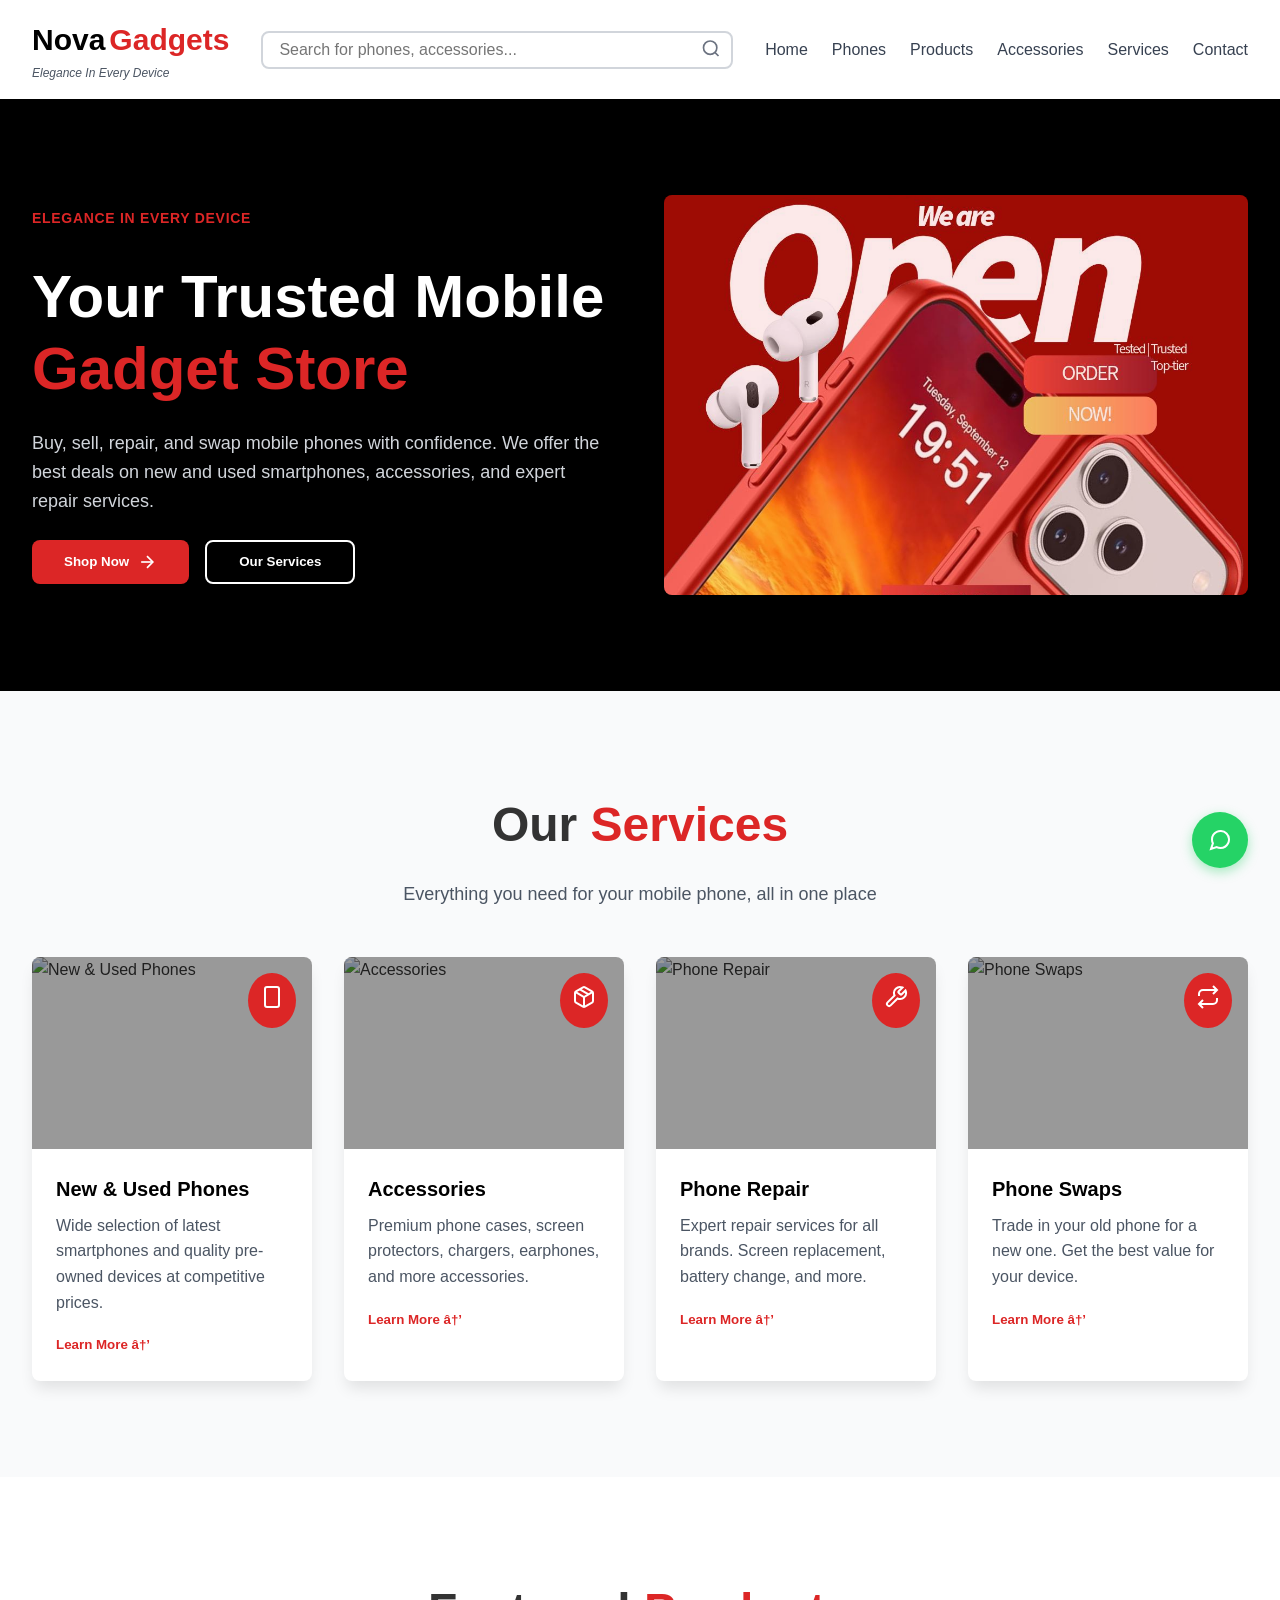
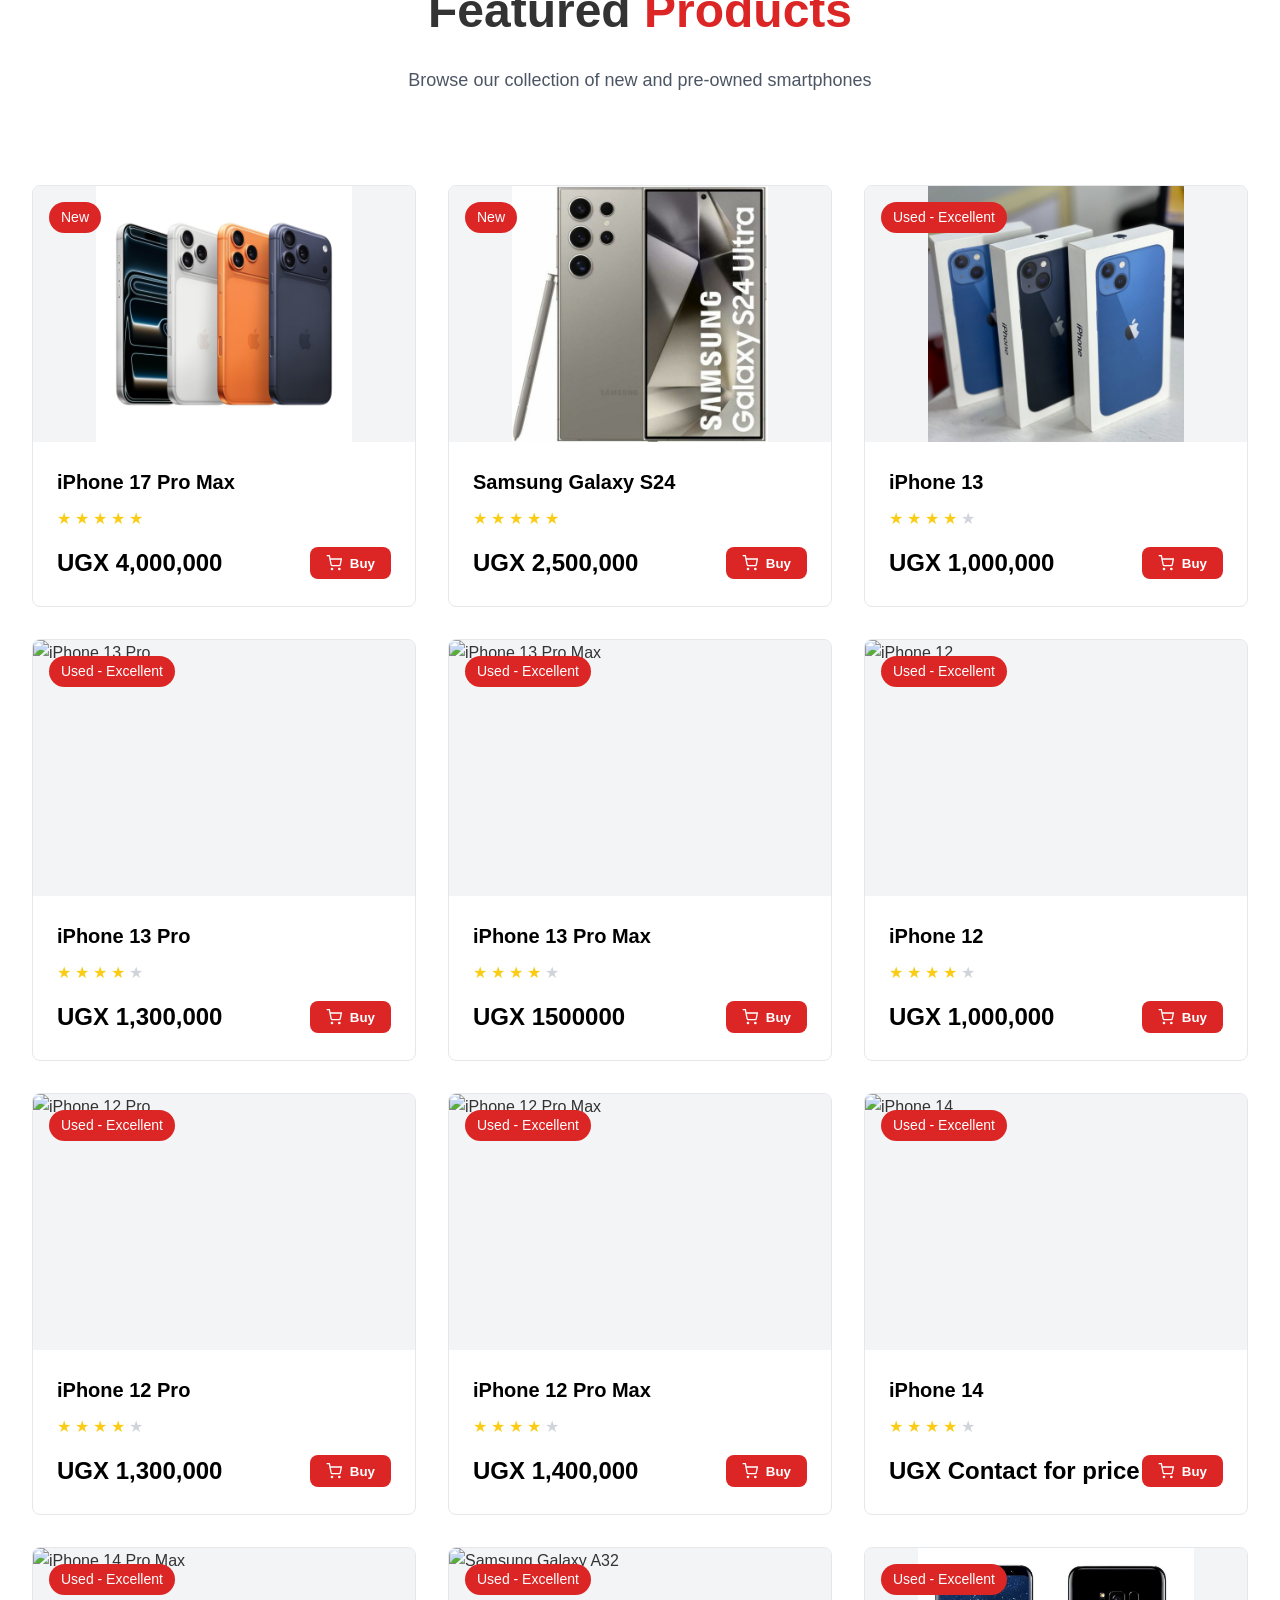
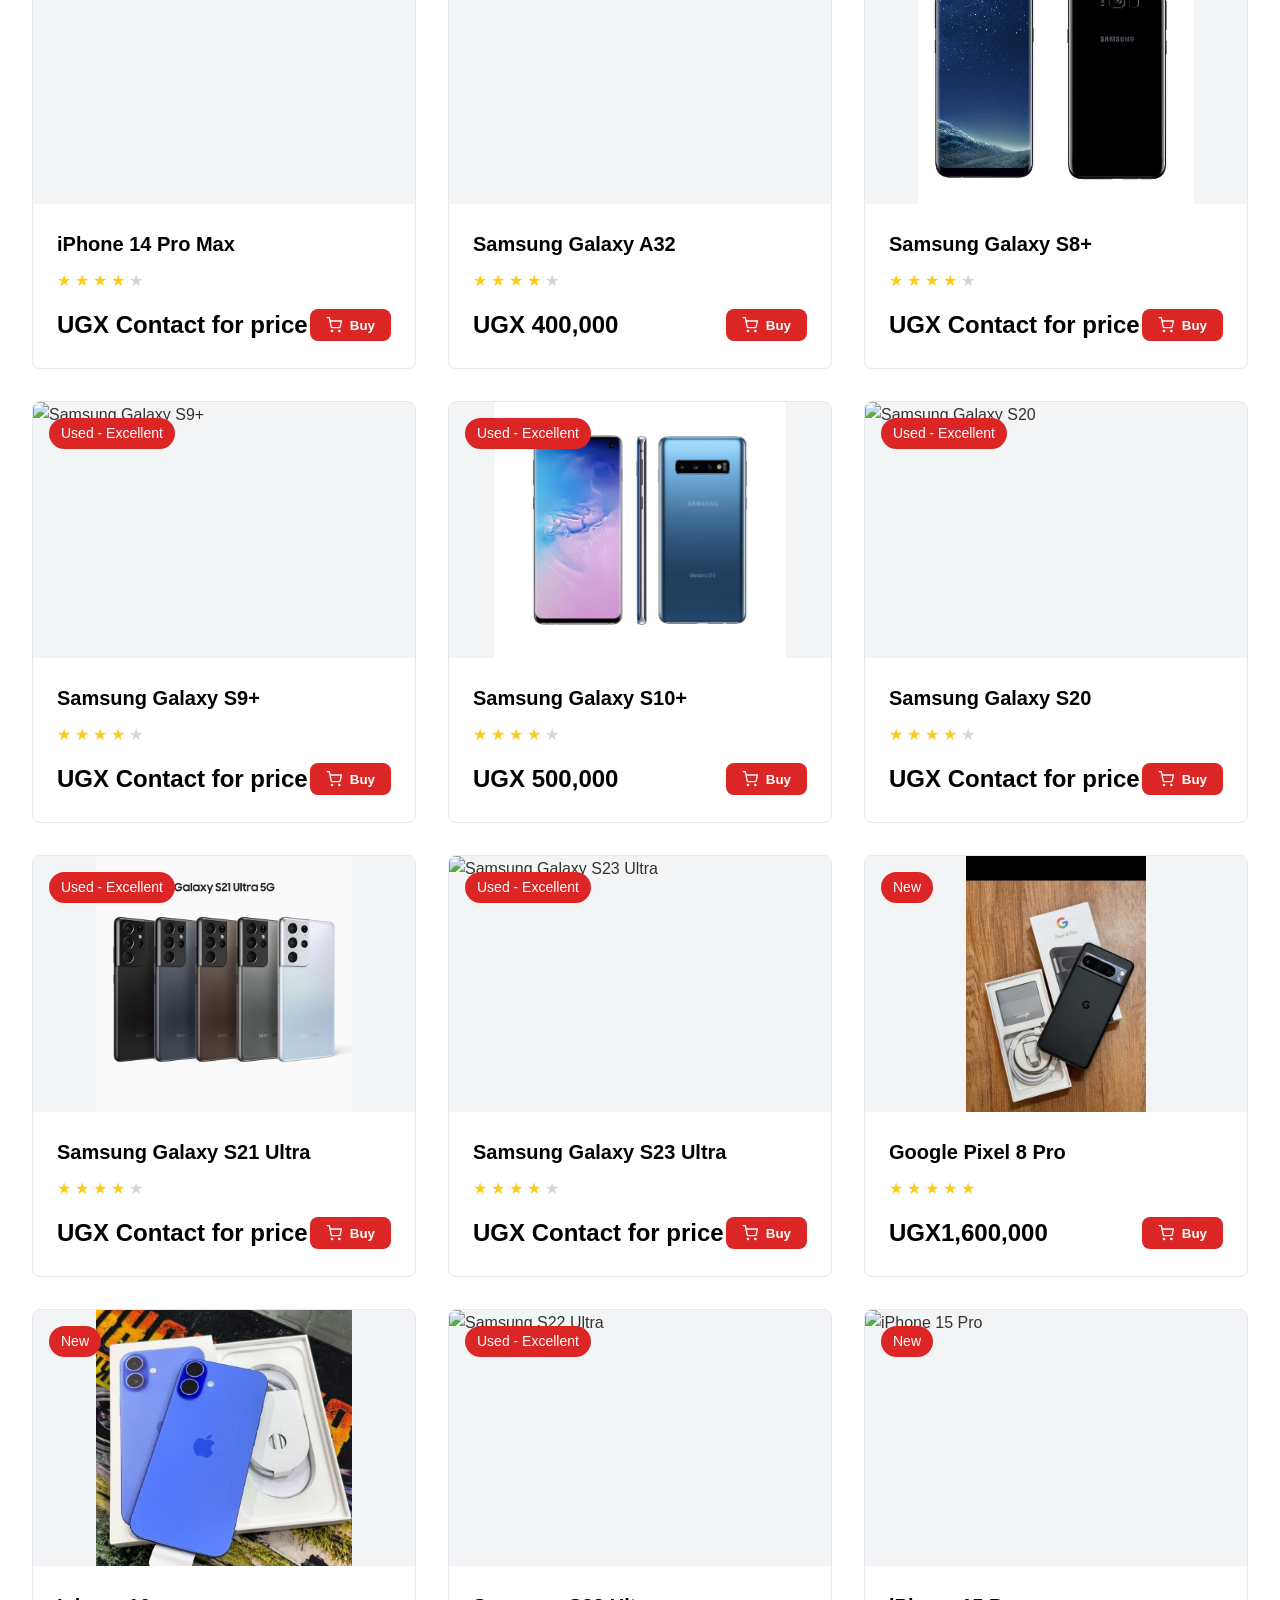
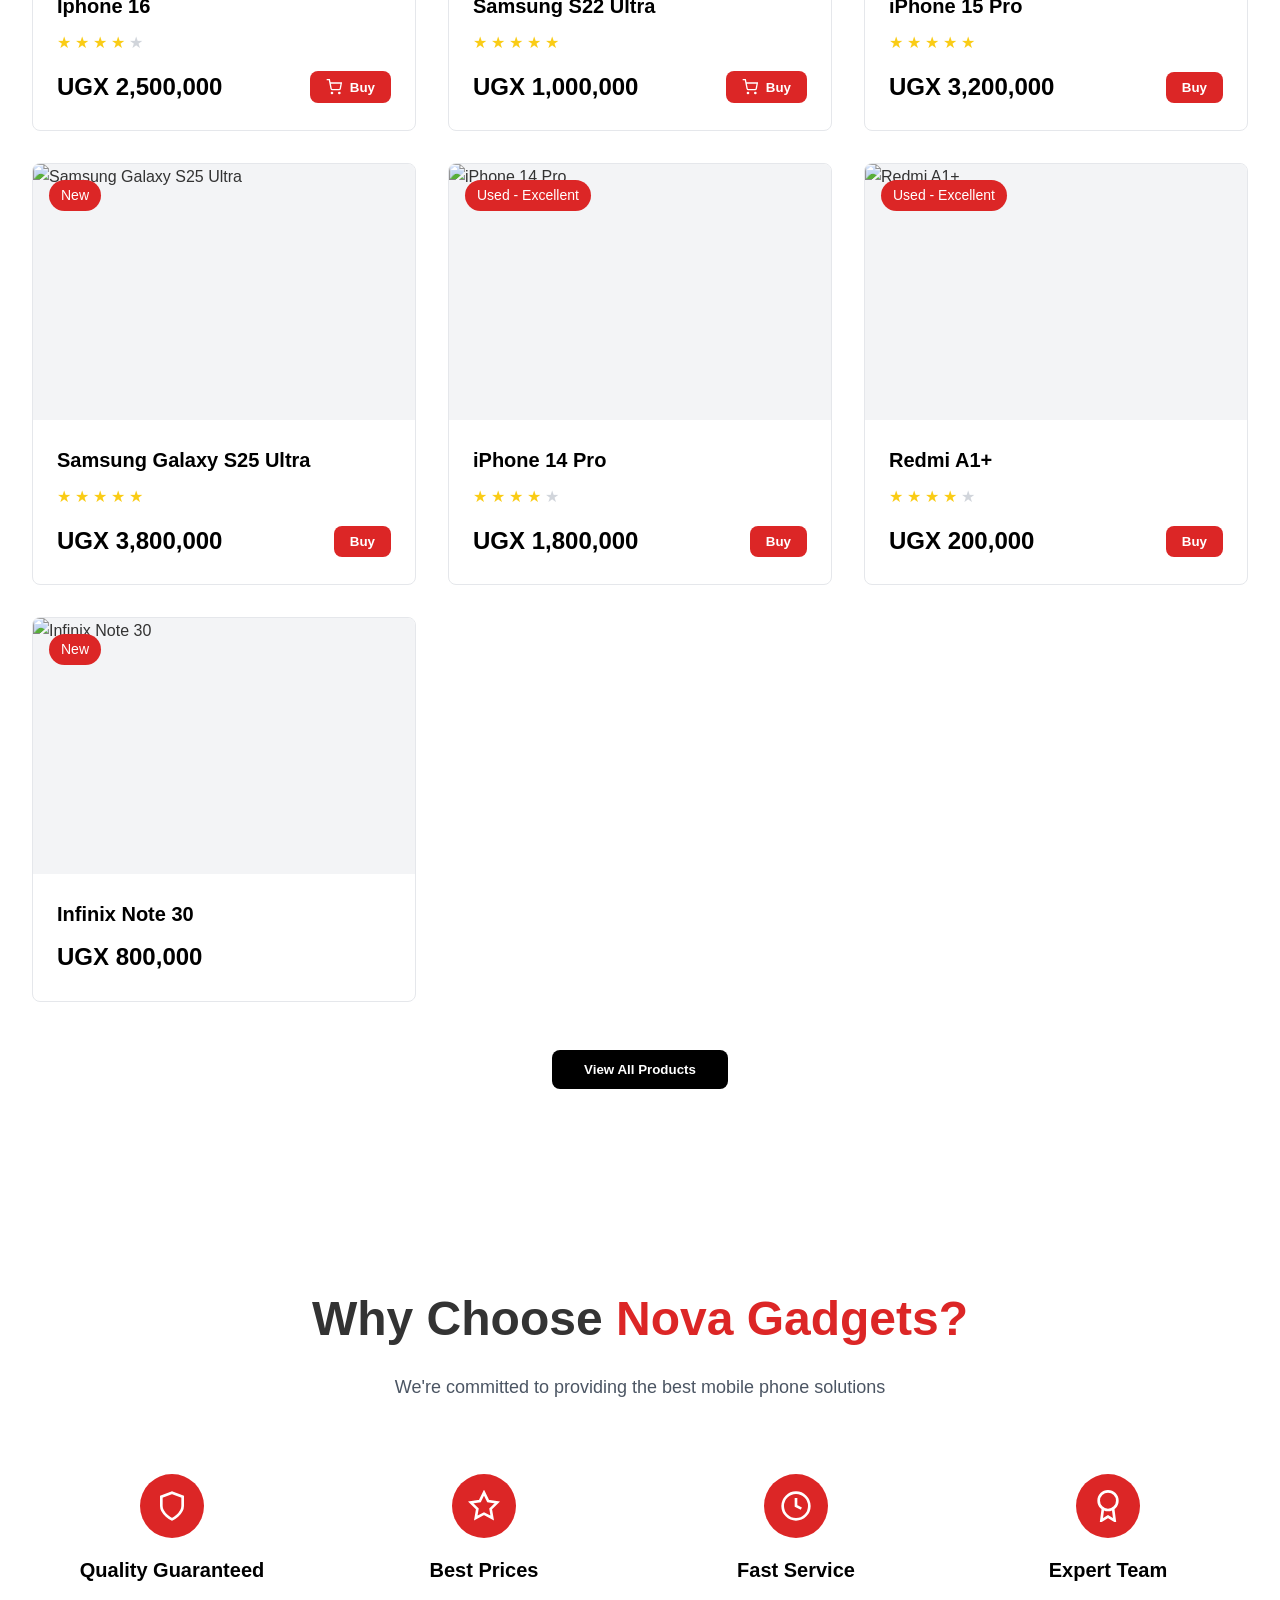
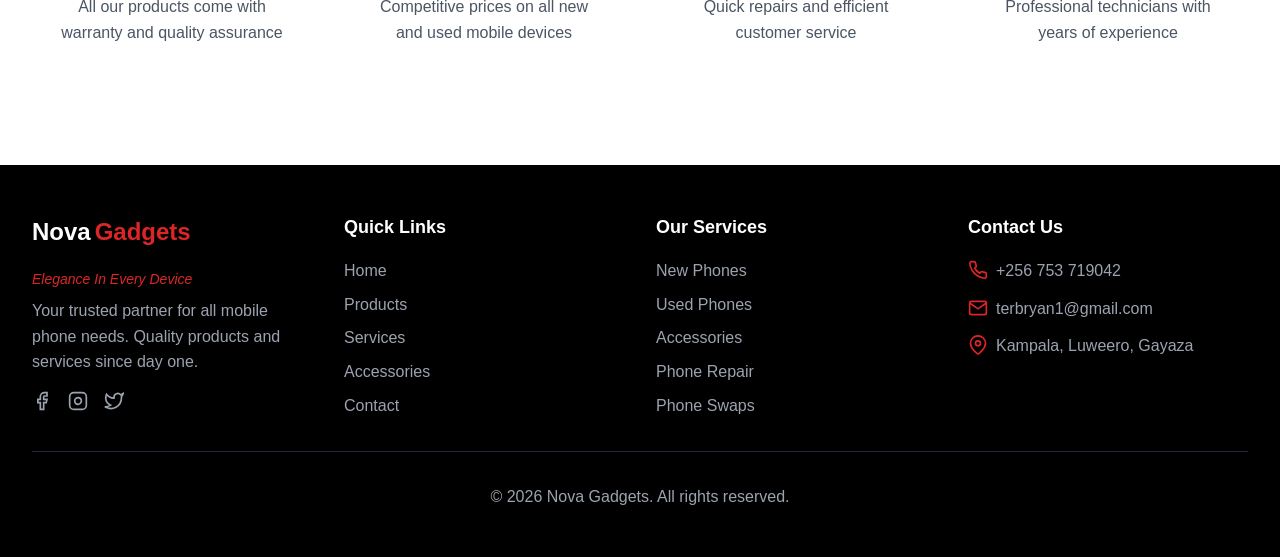
==== commit b787cb3f: "Add files via upload" ====
--- a/index.html
+++ b/index.html
@@ -21,6 +21,7 @@
                         <span class="slogan">Elegance In Every Device</span>
                     </a>
                 </div>
+                <button id="pageBackBtn" class="back-button" type="button" style="display:none;">← Back</button>
 
                 <!-- Search Bar - Desktop -->
                 <div class="search-bar desktop-search">
@@ -225,69 +226,6 @@
         </div>
     </section>
 
-    <!-- Features Section -->
-    <section class="features">
-        <div class="container">
-            <div class="section-header">
-                <h2 class="section-title">
-                    Why Choose <span class="text-red">Nova Gadgets?</span>
-                </h2>
-                <p class="section-description">
-                    We're committed to providing the best mobile phone solutions
-                </p>
-            </div>
-
-            <div class="features-grid">
-                <!-- Feature 1 -->
-                <div class="feature-card">
-                    <div class="feature-icon">
-                        <svg width="32" height="32" viewBox="0 0 24 24" fill="none" stroke="currentColor" stroke-width="2">
-                            <path d="M12 22s8-4 8-10V5l-8-3-8 3v7c0 6 8 10 8 10z"></path>
-                        </svg>
-                    </div>
-                    <h3 class="feature-title">Quality Guaranteed</h3>
-                    <p class="feature-description">All our products come with warranty and quality assurance</p>
-                </div>
-
-                <!-- Feature 2 -->
-                <div class="feature-card">
-                    <div class="feature-icon">
-                        <svg width="32" height="32" viewBox="0 0 24 24" fill="none" stroke="currentColor" stroke-width="2">
-                            <polygon points="12 2 15.09 8.26 22 9.27 17 14.14 18.18 21.02 12 17.77 5.82 21.02 7 14.14 2 9.27 8.91 8.26 12 2"></polygon>
-                        </svg>
-                    </div>
-                    <h3 class="feature-title">Best Prices</h3>
-                    <p class="feature-description">Competitive prices on all new and used mobile devices</p>
-                </div>
-
-                <!-- Feature 3 -->
-                <div class="feature-card">
-                    <div class="feature-icon">
-                        <svg width="32" height="32" viewBox="0 0 24 24" fill="none" stroke="currentColor" stroke-width="2">
-                            <circle cx="12" cy="12" r="10"></circle>
-                            <polyline points="12 6 12 12 16 14"></polyline>
-                        </svg>
-                    </div>
-                    <h3 class="feature-title">Fast Service</h3>
-                    <p class="feature-description">Quick repairs and efficient customer service</p>
-                </div>
-
-                <!-- Feature 4 -->
-                <div class="feature-card">
-                    <div class="feature-icon">
-                        <svg width="32" height="32" viewBox="0 0 24 24" fill="none" stroke="currentColor" stroke-width="2">
-                            <circle cx="12" cy="8" r="7"></circle>
-                            <polyline points="8.21 13.89 7 23 12 20 17 23 15.79 13.88"></polyline>
-                        </svg>
-                    </div>
-                    <h3 class="feature-title">Expert Team</h3>
-                    <p class="feature-description">Professional technicians with years of experience</p>
-                </div>
-            </div>
-        </div>
-    </section>
- 
-
     <!-- Products Section -->
     <section id="products" class="products">
         <div class="container">
@@ -396,7 +334,7 @@
 
                 <div class="product-card" data-category="Used Phones">
                     <div class="product-image">
-                        <img src="images/iphone 13.jepg.jpeg" alt="iPhone 13 Pro" />
+                        <img src="https://i.pinimg.com/736x/2a/55/04/2a55045e7eacab0c5982fb5d3125ff27.jpg" alt="iPhone 13 Pro" />
                         <span class="product-badge">Used - Excellent</span>
                     </div>
                     <div class="product-content">
@@ -424,7 +362,7 @@
 
                 <div class="product-card" data-category="Used Phones">
                     <div class="product-image">
-                        <img src="images/iphone 13.jepg.jpeg" alt="iPhone 13 Pro Max" />
+                        <img src="https://i.pinimg.com/736x/51/03/4e/51034e9719f4eef23602d516b1d90f84.jpg" alt="iPhone 13 Pro Max" />
                         <span class="product-badge">Used - Excellent</span>
                     </div>
                     <div class="product-content">
@@ -452,7 +390,7 @@
 
                 <div class="product-card" data-category="Used Phones">
                     <div class="product-image">
-                        <img src="images/iphone. jpg.jpg" alt="iPhone 12" />
+                        <img src="https://i.pinimg.com/736x/24/7c/04/247c04a2e6de6961c5183fc27aa7d777.jpg" alt="iPhone 12" />
                         <span class="product-badge">Used - Excellent</span>
                     </div>
                     <div class="product-content">
@@ -480,7 +418,7 @@
 
                 <div class="product-card" data-category="Used Phones">
                     <div class="product-image">
-                        <img src="images/iphone. jpg.jpg" alt="iPhone 12 Pro" />
+                        <img src="https://i.pinimg.com/736x/56/a4/b4/56a4b44bfca01aafa50b78198cbf4417.jpg" alt="iPhone 12 Pro" />
                         <span class="product-badge">Used - Excellent</span>
                     </div>
                     <div class="product-content">
@@ -493,7 +431,7 @@
                             <span class="star">★</span>
                         </div>
                         <div class="product-footer">
-                            <span class="product-price">UGX Contact for price</span>
+                            <span class="product-price">UGX 1,300,000</span>
                             <button class="btn-buy">
                                 <svg width="16" height="16" viewBox="0 0 24 24" fill="none" stroke="currentColor" stroke-width="2">
                                     <circle cx="9" cy="21" r="1"></circle>
@@ -508,7 +446,7 @@
 
                 <div class="product-card" data-category="Used Phones">
                     <div class="product-image">
-                        <img src="images/iphone. jpg.jpg" alt="iPhone 12 Pro Max" />
+                        <img src="https://i.pinimg.com/1200x/17/db/65/17db6548ebcc45d1c28a3537eb80613b.jpg" alt="iPhone 12 Pro Max" />
                         <span class="product-badge">Used - Excellent</span>
                     </div>
                     <div class="product-content">
@@ -536,7 +474,7 @@
 
                 <div class="product-card" data-category="Used Phones">
                     <div class="product-image">
-                        <img src="images/iphone. jpg.jpg" alt="iPhone 14" />
+                        <img src="https://i.pinimg.com/736x/0a/89/cb/0a89cbcec666422e3e1ac4fd8bd956a8.jpg" alt="iPhone 14" />
                         <span class="product-badge">Used - Excellent</span>
                     </div>
                     <div class="product-content">
@@ -564,7 +502,7 @@
 
                 <div class="product-card" data-category="Used Phones">
                     <div class="product-image">
-                        <img src="images/iphone. jpg.jpg" alt="iPhone 14 Pro Max" />
+                        <img src="https://i.pinimg.com/736x/07/4d/b8/074db8dc4824b4d31056016feedd616e.jpg" alt="iPhone 14 Pro Max" />
                         <span class="product-badge">Used - Excellent</span>
                     </div>
                     <div class="product-content">
@@ -592,7 +530,7 @@
 
                 <div class="product-card" data-category="Used Phones">
                     <div class="product-image">
-                        <img src="images/samsung s10.png.jpeg" alt="Samsung Galaxy A32" />
+                        <img src="https://techprincess.it/wp-content/uploads/2021/01/Samsung-Galaxy-A32-5G.jpg" alt="Samsung Galaxy A32" />
                         <span class="product-badge">Used - Excellent</span>
                     </div>
                     <div class="product-content">
@@ -605,7 +543,7 @@
                             <span class="star">★</span>
                         </div>
                         <div class="product-footer">
-                            <span class="product-price">UGX Contact for price</span>
+                            <span class="product-price">UGX 400,000</span>
                             <button class="btn-buy">
                                 <svg width="16" height="16" viewBox="0 0 24 24" fill="none" stroke="currentColor" stroke-width="2">
                                     <circle cx="9" cy="21" r="1"></circle>
@@ -648,7 +586,7 @@
 
                 <div class="product-card" data-category="Used Phones">
                     <div class="product-image">
-                        <img src="images/samsung s8+.png.jpeg" alt="Samsung Galaxy S9+" />
+                        <img src="https://http2.mlstatic.com/samsung-galaxy-s9-plus-64gb-6gb-libre-sellado-nuevo-msi-D_NQ_NP_893937-MLM27195922934_042018-F.jpg" alt="Samsung Galaxy S9+" />
                         <span class="product-badge">Used - Excellent</span>
                     </div>
                     <div class="product-content">
@@ -689,7 +627,7 @@
                             <span class="star">★</span>
                         </div>
                         <div class="product-footer">
-                            <span class="product-price">UGX Contact for price</span>
+                            <span class="product-price">UGX 500,000</span>
                             <button class="btn-buy">
                                 <svg width="16" height="16" viewBox="0 0 24 24" fill="none" stroke="currentColor" stroke-width="2">
                                     <circle cx="9" cy="21" r="1"></circle>
@@ -704,7 +642,7 @@
 
                 <div class="product-card" data-category="Used Phones">
                     <div class="product-image">
-                        <img src="images/samsung s10.png.jpeg" alt="Samsung Galaxy S20" />
+                        <img src="https://i.pinimg.com/736x/27/64/ae/2764ae9b7f4537457622d998aab13148.jpg" alt="Samsung Galaxy S20" />
                         <span class="product-badge">Used - Excellent</span>
                     </div>
                     <div class="product-content">
@@ -760,7 +698,7 @@
 
                 <div class="product-card" data-category="Used Phones">
                     <div class="product-image">
-                        <img src="images/samsung s21 ultra.png.jpeg" alt="Samsung Galaxy S23 Ultra" />
+                        <img src="https://i.pinimg.com/736x/d5/da/fc/d5dafc4df3fdb649f268d0a059b320bb.jpg" alt="Samsung Galaxy S23 Ultra" />
                         <span class="product-badge">Used - Excellent</span>
                     </div>
                     <div class="product-content">
@@ -958,7 +896,7 @@
                     </div>
                 </div>
 
-                <div class="product-card hidden-product">
+                <div class="product-card">
                     <div class="product-image">
                         <img src="https://images.priceoye.pk/infinix-note-30-vip-pakistan-priceoye-f7uca.jpg" alt="Infinix Note 30" />
                         <span class="product-badge">New</span>
@@ -1091,7 +1029,7 @@
                     </div>
                     <div class="product-content">
                         <h3 class="product-title">Phone Ring Lights</h3>
-                        <p class="product-description">Available sizes: 10", 12", 14", 18".</p>
+                        <p class="product-description">Available sizes: 6", 10", 12", 14", 18".</p>
                         <div class="product-footer">
                             <span class="product-price">UGX 60,000</span>
                             <button class="btn-buy">Buy</button>
@@ -1127,10 +1065,297 @@
                     </div>
                 </div>
 
+                <!-- More Accessories -->
+                <div class="product-card" data-category="Accessory">
+                    <div class="product-image">
+                        <img src="https://images.unsplash.com/photo-1603791440384-56cd371ee9a7?q=80&w=1080" alt="Oraimo Powerbank 10,000mAh" />
+                        <span class="product-badge">Accessory</span>
+                    </div>
+                    <div class="product-content">
+                        <h3 class="product-title">Oraimo Powerbank 10,000mAh</h3>
+                        <div class="product-footer">
+                            <span class="product-price">UGX Contact for price</span>
+                            <button class="btn-buy">Buy</button>
+                        </div>
+                    </div>
+                </div>
+
+                <div class="product-card" data-category="Accessory">
+                    <div class="product-image">
+                        <img src="https://images.unsplash.com/photo-1603791440384-56cd371ee9a7?q=80&w=1080" alt="Oraimo Powerbank 20,000mAh" />
+                        <span class="product-badge">Accessory</span>
+                    </div>
+                    <div class="product-content">
+                        <h3 class="product-title">Oraimo Powerbank 20,000mAh</h3>
+                        <div class="product-footer">
+                            <span class="product-price">UGX Contact for price</span>
+                            <button class="btn-buy">Buy</button>
+                        </div>
+                    </div>
+                </div>
+
+                <div class="product-card" data-category="Accessory">
+                    <div class="product-image">
+                        <img src="https://images.unsplash.com/photo-1542291026-7eec264c27ff?q=80&w=1080" alt="Excellent Powerbank 10,000mAh" />
+                        <span class="product-badge">Accessory</span>
+                    </div>
+                    <div class="product-content">
+                        <h3 class="product-title">Excellent Powerbank 10,000mAh</h3>
+                        <div class="product-footer">
+                            <span class="product-price">UGX Contact for price</span>
+                            <button class="btn-buy">Buy</button>
+                        </div>
+                    </div>
+                </div>
+
+                <div class="product-card" data-category="Accessory">
+                    <div class="product-image">
+                        <img src="https://images.unsplash.com/photo-1542291026-7eec264c27ff?q=80&w=1080" alt="Excellent Powerbank 20,000mAh" />
+                        <span class="product-badge">Accessory</span>
+                    </div>
+                    <div class="product-content">
+                        <h3 class="product-title">Excellent Powerbank 20,000mAh</h3>
+                        <div class="product-footer">
+                            <span class="product-price">UGX Contact for price</span>
+                            <button class="btn-buy">Buy</button>
+                        </div>
+                    </div>
+                </div>
+
+                <div class="product-card" data-category="Accessory">
+                    <div class="product-image">
+                        <img src="https://images.unsplash.com/photo-1503602642458-232111445657?q=80&w=1080" alt="Powerbank 30,000mAh" />
+                        <span class="product-badge">Accessory</span>
+                    </div>
+                    <div class="product-content">
+                        <h3 class="product-title">Powerbank 30,000mAh</h3>
+                        <div class="product-footer">
+                            <span class="product-price">UGX Contact for price</span>
+                            <button class="btn-buy">Buy</button>
+                        </div>
+                    </div>
+                </div>
+
+                <div class="product-card" data-category="Accessory">
+                    <div class="product-image">
+                        <img src="https://images.unsplash.com/photo-1555617766-c94804975da3?q=80&w=1080" alt="Memory Cards" />
+                        <span class="product-badge">Accessory</span>
+                    </div>
+                    <div class="product-content">
+                        <h3 class="product-title">Memory Cards (16GB - 256GB)</h3>
+                        <div class="product-footer">
+                            <span class="product-price">UGX Contact for price</span>
+                            <button class="btn-buy">Buy</button>
+                        </div>
+                    </div>
+                </div>
+
+                <div class="product-card" data-category="Accessory">
+                    <div class="product-image">
+                        <img src="https://images.unsplash.com/photo-1517433456452-f9633a875f6f?q=80&w=1080" alt="Smart Watches" />
+                        <span class="product-badge">Accessory</span>
+                    </div>
+                    <div class="product-content">
+                        <h3 class="product-title">Smart Watches (Generic / Apple / Samsung)</h3>
+                        <div class="product-footer">
+                            <span class="product-price">UGX Contact for price</span>
+                            <button class="btn-buy">Buy</button>
+                        </div>
+                    </div>
+                </div>
+
+                <div class="product-card" data-category="Accessory">
+                    <div class="product-image">
+                        <img src="images/earphone.jepg.jepg.jpeg" alt="Wired Earphones" />
+                        <span class="product-badge">Accessory</span>
+                    </div>
+                    <div class="product-content">
+                        <h3 class="product-title">Wired Earphones (Receiver / Non-Receiver) - Samsung, Dr Lee & more</h3>
+                        <div class="product-footer">
+                            <span class="product-price">UGX Contact for price</span>
+                            <button class="btn-buy">Buy</button>
+                        </div>
+                    </div>
+                </div>
+
+                <div class="product-card" data-category="Accessory">
+                    <div class="product-image">
+                        <img src="https://images.unsplash.com/photo-1585386959984-a415522f3d6b?q=80&w=1080" alt="USB Data Cables" />
+                        <span class="product-badge">Accessory</span>
+                    </div>
+                    <div class="product-content">
+                        <h3 class="product-title">USB Data Cables (Type-C / Micro-USB / iPhone)</h3>
+                        <div class="product-footer">
+                            <span class="product-price">UGX Contact for price</span>
+                            <button class="btn-buy">Buy</button>
+                        </div>
+                    </div>
+                </div>
+
+                <div class="product-card" data-category="Accessory">
+                    <div class="product-image">
+                        <img src="images/charger.jepg.jepg.jpeg" alt="Universal Chargers" />
+                        <span class="product-badge">Accessory</span>
+                    </div>
+                    <div class="product-content">
+                        <h3 class="product-title">Universal Chargers / Charger Heads / Full Chargers</h3>
+                        <div class="product-footer">
+                            <span class="product-price">UGX Contact for price</span>
+                            <button class="btn-buy">Buy</button>
+                        </div>
+                    </div>
+                </div>
+
+                <div class="product-card" data-category="Accessory">
+                    <div class="product-image">
+                        <img src="https://images.unsplash.com/photo-1555617766-c94804975da3?q=80&w=1080" alt="Card Readers" />
+                        <span class="product-badge">Accessory</span>
+                    </div>
+                    <div class="product-content">
+                        <h3 class="product-title">Card Readers</h3>
+                        <div class="product-footer">
+                            <span class="product-price">UGX Contact for price</span>
+                            <button class="btn-buy">Buy</button>
+                        </div>
+                    </div>
+                </div>
+
+                <div class="product-card" data-category="Accessory">
+                    <div class="product-image">
+                        <img src="https://images.unsplash.com/photo-1582719478250-2a5b9d4c3c60?q=80&w=1080" alt="Button Phone Batteries" />
+                        <span class="product-badge">Accessory</span>
+                    </div>
+                    <div class="product-content">
+                        <h3 class="product-title">Button Phone Batteries (Itel / Tecno) - Different Sizes</h3>
+                        <div class="product-footer">
+                            <span class="product-price">UGX Contact for price</span>
+                            <button class="btn-buy">Buy</button>
+                        </div>
+                    </div>
+                </div>
+
+                <div class="product-card" data-category="Accessory">
+                    <div class="product-image">
+                        <img src="https://images.unsplash.com/photo-1517841905240-472988babdf9?q=80&w=1080" alt="Beats Headsets" />
+                        <span class="product-badge">Accessory</span>
+                    </div>
+                    <div class="product-content">
+                        <h3 class="product-title">Beats Headsets (Different Types)</h3>
+                        <div class="product-footer">
+                            <span class="product-price">UGX Contact for price</span>
+                            <button class="btn-buy">Buy</button>
+                        </div>
+                    </div>
+                </div>
+
+                <div class="product-card" data-category="Accessory">
+                    <div class="product-image">
+                        <img src="https://images.unsplash.com/photo-1518444027223-6b7bb4b1d3d9?q=80&w=1080" alt="JBL Speakers" />
+                        <span class="product-badge">Accessory</span>
+                    </div>
+                    <div class="product-content">
+                        <h3 class="product-title">JBL Music Speakers (Different Sizes)</h3>
+                        <div class="product-footer">
+                            <span class="product-price">UGX Contact for price</span>
+                            <button class="btn-buy">Buy</button>
+                        </div>
+                    </div>
+                </div>
+
+                <div class="product-card" data-category="Accessory">
+                    <div class="product-image">
+                        <img src="https://images.unsplash.com/photo-1517336714731-489689fd1ca8?q=80&w=1080" alt="SanDisk Flash Disks" />
+                        <span class="product-badge">Accessory</span>
+                    </div>
+                    <div class="product-content">
+                        <h3 class="product-title">SanDisk Flash Disks (16GB / 32GB / 64GB / 128GB)</h3>
+                        <div class="product-footer">
+                            <span class="product-price">UGX Contact for price</span>
+                            <button class="btn-buy">Buy</button>
+                        </div>
+                    </div>
+                </div>
+
+                <div class="product-card" data-category="Accessory">
+                    <div class="product-image">
+                        <img src="https://i.pinimg.com/1200x/a5/f2/19/a5f219392aaaffb5747be52725d533eb.jpg" alt="Phone Rings" />
+                        <span class="product-badge">Accessory</span>
+                    </div>
+                    <div class="product-content">
+                        <h3 class="product-title">Phone Rings / Ring Stands</h3>
+                        <div class="product-footer">
+                            <span class="product-price">UGX 5,000 - 20,000</span>
+                            <button class="btn-buy">Buy</button>
+                        </div>
+                    </div>
+                </div>
+
             </div>
 
             <div class="products-cta">
-                <button class="btn btn-dark">View All Products</button>
+                <button class="btn btn-dark" id="viewAllProductsBtn" type="button">View All Products</button>
+            </div>
+        </div>
+    </section>
+
+    <!-- Features Section -->
+    <section class="features">
+        <div class="container">
+            <div class="section-header">
+                <h2 class="section-title">
+                    Why Choose <span class="text-red">Nova Gadgets?</span>
+                </h2>
+                <p class="section-description">
+                    We're committed to providing the best mobile phone solutions
+                </p>
+            </div>
+
+            <div class="features-grid">
+                <!-- Feature 1 -->
+                <div class="feature-card">
+                    <div class="feature-icon">
+                        <svg width="32" height="32" viewBox="0 0 24 24" fill="none" stroke="currentColor" stroke-width="2">
+                            <path d="M12 22s8-4 8-10V5l-8-3-8 3v7c0 6 8 10 8 10z"></path>
+                        </svg>
+                    </div>
+                    <h3 class="feature-title">Quality Guaranteed</h3>
+                    <p class="feature-description">All our products come with warranty and quality assurance</p>
+                </div>
+
+                <!-- Feature 2 -->
+                <div class="feature-card">
+                    <div class="feature-icon">
+                        <svg width="32" height="32" viewBox="0 0 24 24" fill="none" stroke="currentColor" stroke-width="2">
+                            <polygon points="12 2 15.09 8.26 22 9.27 17 14.14 18.18 21.02 12 17.77 5.82 21.02 7 14.14 2 9.27 8.91 8.26 12 2"></polygon>
+                        </svg>
+                    </div>
+                    <h3 class="feature-title">Best Prices</h3>
+                    <p class="feature-description">Competitive prices on all new and used mobile devices</p>
+                </div>
+
+                <!-- Feature 3 -->
+                <div class="feature-card">
+                    <div class="feature-icon">
+                        <svg width="32" height="32" viewBox="0 0 24 24" fill="none" stroke="currentColor" stroke-width="2">
+                            <circle cx="12" cy="12" r="10"></circle>
+                            <polyline points="12 6 12 12 16 14"></polyline>
+                        </svg>
+                    </div>
+                    <h3 class="feature-title">Fast Service</h3>
+                    <p class="feature-description">Quick repairs and efficient customer service</p>
+                </div>
+
+                <!-- Feature 4 -->
+                <div class="feature-card">
+                    <div class="feature-icon">
+                        <svg width="32" height="32" viewBox="0 0 24 24" fill="none" stroke="currentColor" stroke-width="2">
+                            <circle cx="12" cy="8" r="7"></circle>
+                            <polyline points="8.21 13.89 7 23 12 20 17 23 15.79 13.88"></polyline>
+                        </svg>
+                    </div>
+                    <h3 class="feature-title">Expert Team</h3>
+                    <p class="feature-description">Professional technicians with years of experience</p>
+                </div>
             </div>
         </div>
     </section>
@@ -1186,8 +1411,8 @@
                 <div class="footer-section">
                     <h3 class="footer-title">Our Services</h3>
                     <ul class="footer-links">
-                        <li>New Phones</li>
-                        <li>Used Phones</li>
+                        <li><a href="#phones-new" data-phone-view="new">New Phones</a></li>
+                        <li><a href="#phones-used" data-phone-view="used">Used Phones</a></li>
                         <li>Accessories</li>
                         <li>Phone Repair</li>
                         <li>Phone Swaps</li>
--- a/style.css
+++ b/style.css
@@ -76,6 +76,27 @@
     align-items: center;
     justify-content: space-between;
     padding: 1rem 0;
+}
+
+.back-button {
+    display: inline-flex;
+    align-items: center;
+    justify-content: center;
+    padding: 0.6rem 1rem;
+    border-radius: 999px;
+    border: 1px solid #d1d5db;
+    background: #ffffff;
+    color: #111827;
+    font-size: 0.95rem;
+    font-weight: 600;
+    gap: 0.4rem;
+    cursor: pointer;
+    transition: background 0.2s ease, border-color 0.2s ease, color 0.2s ease;
+}
+
+.back-button:hover {
+    background: #f8fafc;
+    border-color: #9ca3af;
 }
 
 .logo {
@@ -593,7 +614,7 @@
 .product-image img {
     width: 100%;
     height: 100%;
-    object-fit: cover;
+    object-fit: contain;
     transition: transform 0.3s ease;
 }
 
@@ -832,47 +853,43 @@
     font-weight: bold;
 }
 
-.hidden-product {
-    display: none;
-}
-
-/* Products slide-in reveal (Shop Now) */
-.products.slide-in-ready .products-grid {
-    opacity: 0;
-    transform: translateX(48px);
-}
-
-.products.slide-in-active .products-grid {
-    animation: productsSlideIn 550ms cubic-bezier(0.22, 1, 0.36, 1) both;
-}
-
-@keyframes productsSlideIn {
-    from {
-        opacity: 0;
-        transform: translateX(48px);
-    }
-    to {
-        opacity: 1;
-        transform: translateX(0);
-    }
-}
-
-.products.slide-in-active .section-title,
-.products.slide-in-active .section-description {
-    animation: productsSlideInText 450ms cubic-bezier(0.22, 1, 0.36, 1) both;
-}
-
-@keyframes productsSlideInText {
-    from {
-        opacity: 0;
-        transform: translateY(10px);
-    }
-    to {
-        opacity: 1;
-        transform: translateY(0);
-    }
-}
-
+/* Products slide-in reveal (Shop Now) */
+.products.slide-in-ready .products-grid {
+    opacity: 0;
+    transform: translateX(48px);
+}
+
+.products.slide-in-active .products-grid {
+    animation: productsSlideIn 550ms cubic-bezier(0.22, 1, 0.36, 1) both;
+}
+
+@keyframes productsSlideIn {
+    from {
+        opacity: 0;
+        transform: translateX(48px);
+    }
+    to {
+        opacity: 1;
+        transform: translateX(0);
+    }
+}
+
+.products.slide-in-active .section-title,
+.products.slide-in-active .section-description {
+    animation: productsSlideInText 450ms cubic-bezier(0.22, 1, 0.36, 1) both;
+}
+
+@keyframes productsSlideInText {
+    from {
+        opacity: 0;
+        transform: translateY(10px);
+    }
+    to {
+        opacity: 1;
+        transform: translateY(0);
+    }
+}
+
 /* Product details modal */
 .product-modal-overlay {
     position: fixed;
@@ -1006,40 +1023,40 @@
     color: #dc2626;
 }
 
-.product-modal-desc {
-    color: #374151;
-    line-height: 1.6;
-}
-
-.product-modal-offer {
-    border-radius: 0.9rem;
-    padding: 0.75rem 0.9rem;
-    border: 1px solid rgba(220, 38, 38, 0.35);
-    background: rgba(220, 38, 38, 0.08);
-    color: #b91c1c;
-    font-weight: 800;
-}
-
-@media (prefers-color-scheme: dark) {
-    .product-modal-offer {
-        border-color: rgba(248, 113, 113, 0.45);
-        background: rgba(248, 113, 113, 0.14);
-        color: #fecaca;
-    }
-}
-
-@media (prefers-contrast: more) {
-    .product-modal-offer {
-        border-width: 2px;
-        text-decoration: underline;
-    }
-}
-
-.product-modal-specs {
-    border: 1px solid #e5e7eb;
-    border-radius: 0.9rem;
-    padding: 0.9rem;
-    background: #ffffff;
+.product-modal-desc {
+    color: #374151;
+    line-height: 1.6;
+}
+
+.product-modal-offer {
+    border-radius: 0.9rem;
+    padding: 0.75rem 0.9rem;
+    border: 1px solid rgba(220, 38, 38, 0.35);
+    background: rgba(220, 38, 38, 0.08);
+    color: #b91c1c;
+    font-weight: 800;
+}
+
+@media (prefers-color-scheme: dark) {
+    .product-modal-offer {
+        border-color: rgba(248, 113, 113, 0.45);
+        background: rgba(248, 113, 113, 0.14);
+        color: #fecaca;
+    }
+}
+
+@media (prefers-contrast: more) {
+    .product-modal-offer {
+        border-width: 2px;
+        text-decoration: underline;
+    }
+}
+
+.product-modal-specs {
+    border: 1px solid #e5e7eb;
+    border-radius: 0.9rem;
+    padding: 0.9rem;
+    background: #ffffff;
 }
 
 .product-modal-specs h4 {
